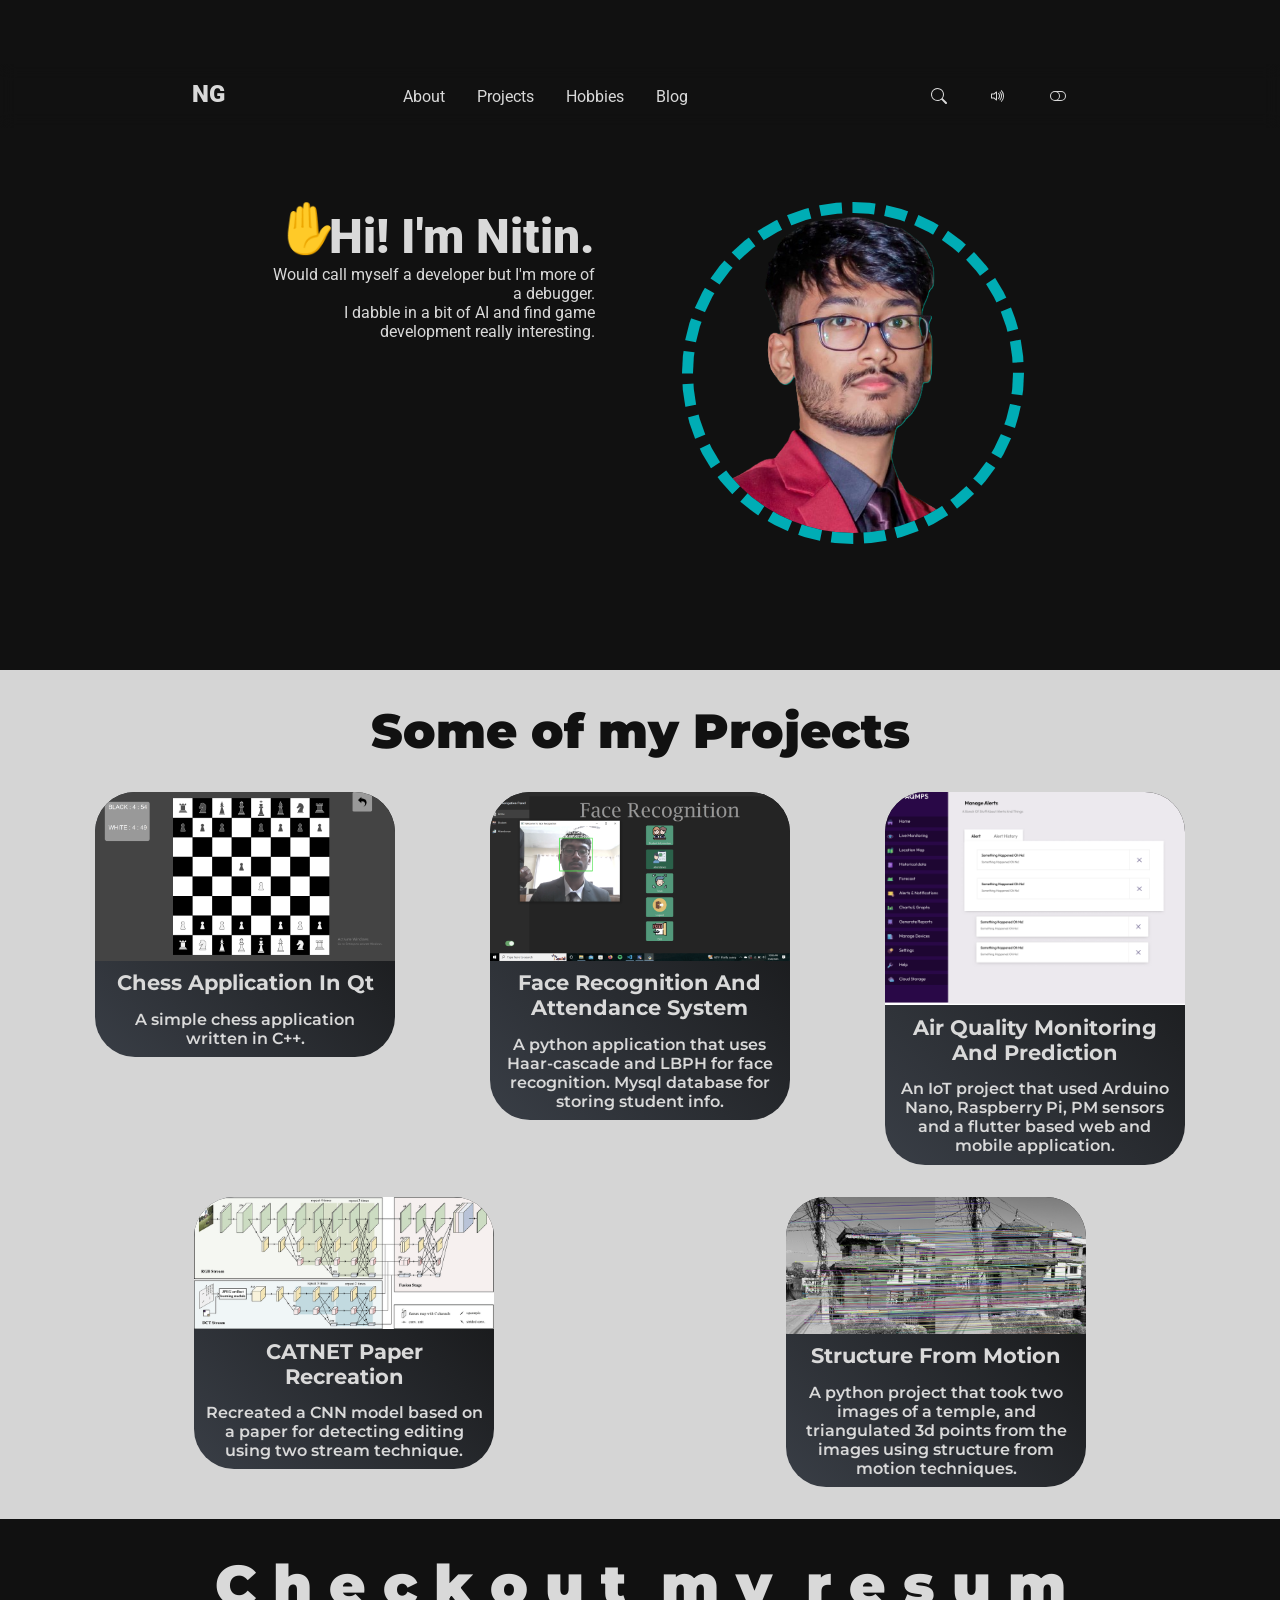
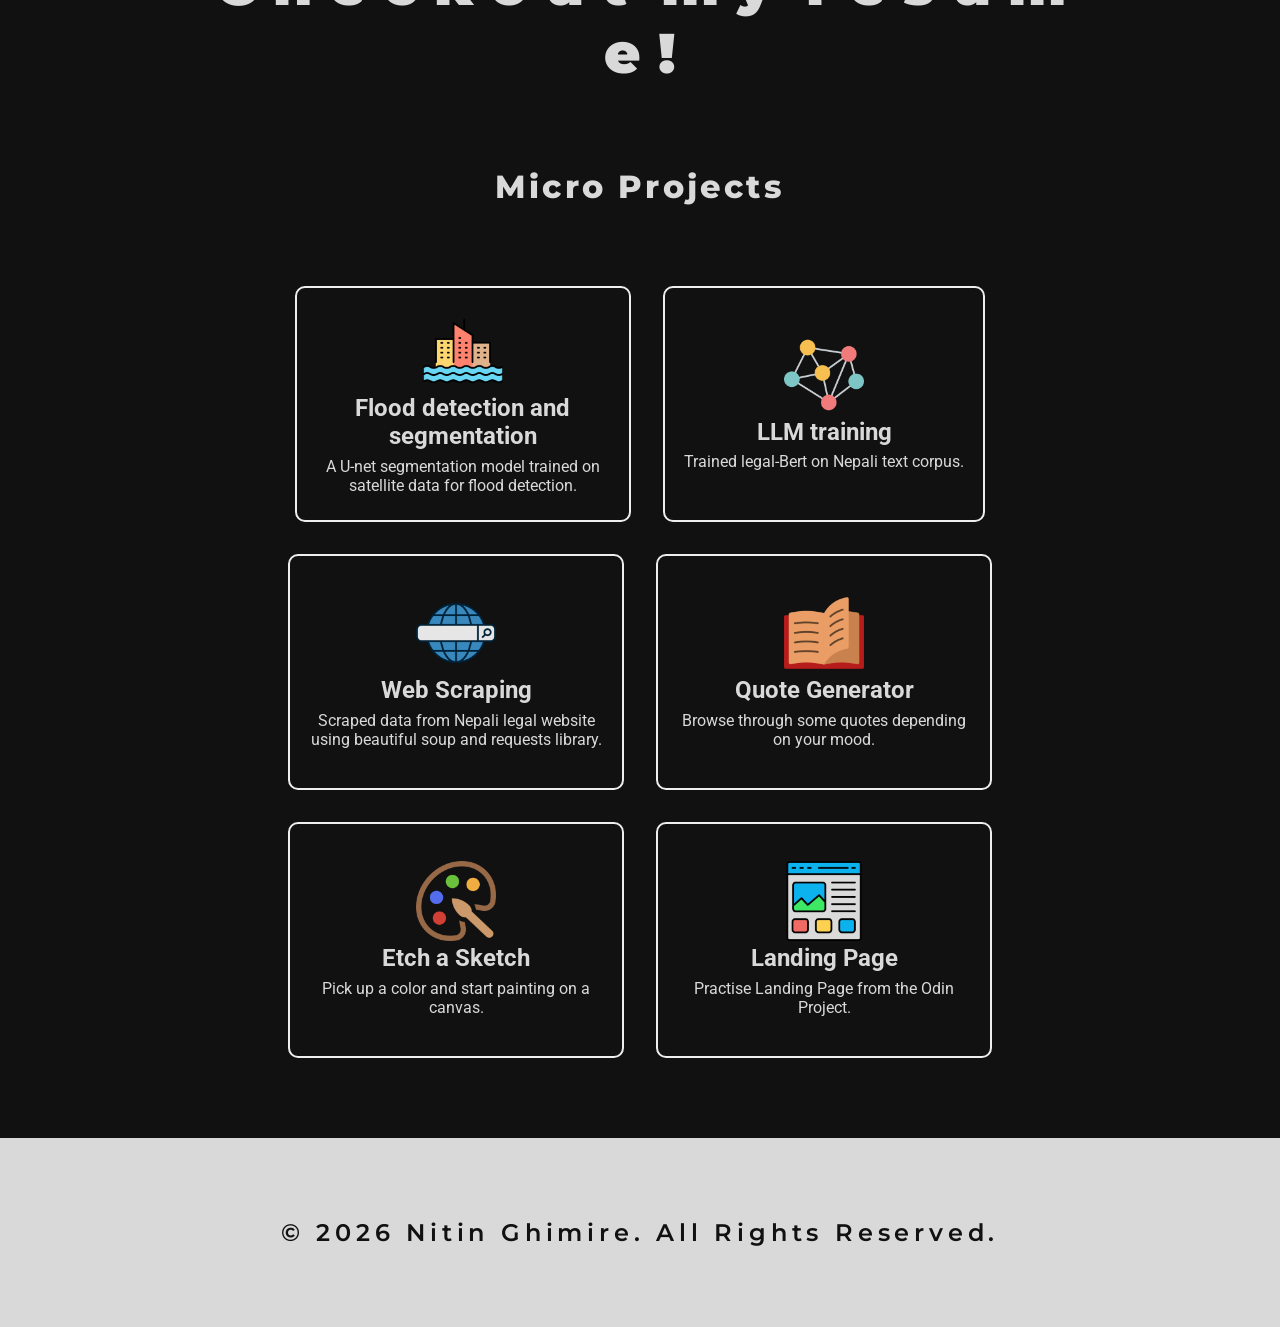
==== index.html @ a1cd7d12 "Add title to the minor project section" ====
<!doctype html>
<html lang="en">
  <head>
    <meta charset="UTF-8" />
    <meta name="viewport" content="width=device-width, initial-scale=1.0" />
    <title>Nitin Ghimire</title>
    <link rel="preconnect" href="https://fonts.googleapis.com" />
    <link rel="preconnect" href="https://fonts.gstatic.com" crossorigin />
    <link rel="preconnect" href="https://fonts.googleapis.com" />
    <link rel="preconnect" href="https://fonts.gstatic.com" crossorigin />
    <link
      href="https://fonts.googleapis.com/css2?family=Montserrat:ital,wght@0,100..900;1,100..900&family=Roboto:ital,wght@0,100..900;1,100..900&display=swap"
      rel="stylesheet"
    />
    <link rel="stylesheet" href="./index.css" />
  </head>
  <body>
    <div class="nav-container">
      <nav>
        <div class="nav-logo-container">
          <div class="nav-logo">NG</div>
        </div>
        <ul class="nav-main">
          <li><a href="">About</a></li>
          <li><a href="#projects">Projects</a></li>
          <li><a href="">Hobbies</a></li>
          <li><a href="">Blog</a></li>
        </ul>
        <ul class="nav-icons">
          <div class="icons search">
            <svg
              xmlns="http://www.w3.org/2000/svg"
              width="16"
              height="16"
              fill="currentColor"
              class="bi bi-search"
              viewBox="0 0 16 16"
            >
              <path
                d="M11.742 10.344a6.5 6.5 0 1 0-1.397 1.398h-.001q.044.06.098.115l3.85 3.85a1 1 0 0 0 1.415-1.414l-3.85-3.85a1 1 0 0 0-.115-.1zM12 6.5a5.5 5.5 0 1 1-11 0 5.5 5.5 0 0 1 11 0"
              />
            </svg>
          </div>
          <div class="icons volume">
            <svg
              xmlns="http://www.w3.org/2000/svg"
              width="16"
              height="16"
              fill="currentColor"
              class="bi bi-volume-up"
              viewBox="0 0 16 16"
            >
              <path
                d="M11.536 14.01A8.47 8.47 0 0 0 14.026 8a8.47 8.47 0 0 0-2.49-6.01l-.708.707A7.48 7.48 0 0 1 13.025 8c0 2.071-.84 3.946-2.197 5.303z"
              />
              <path
                d="M10.121 12.596A6.48 6.48 0 0 0 12.025 8a6.48 6.48 0 0 0-1.904-4.596l-.707.707A5.48 5.48 0 0 1 11.025 8a5.48 5.48 0 0 1-1.61 3.89z"
              />
              <path
                d="M10.025 8a4.5 4.5 0 0 1-1.318 3.182L8 10.475A3.5 3.5 0 0 0 9.025 8c0-.966-.392-1.841-1.025-2.475l.707-.707A4.5 4.5 0 0 1 10.025 8M7 4a.5.5 0 0 0-.812-.39L3.825 5.5H1.5A.5.5 0 0 0 1 6v4a.5.5 0 0 0 .5.5h2.325l2.363 1.89A.5.5 0 0 0 7 12zM4.312 6.39 6 5.04v5.92L4.312 9.61A.5.5 0 0 0 4 9.5H2v-3h2a.5.5 0 0 0 .312-.11"
              />
            </svg>
          </div>
          <div class="icons theme">
            <svg
              xmlns="http://www.w3.org/2000/svg"
              width="16"
              height="16"
              fill="currentColor"
              class="bi bi-toggle-off"
              viewBox="0 0 16 16"
            >
              <path
                d="M11 4a4 4 0 0 1 0 8H8a5 5 0 0 0 2-4 5 5 0 0 0-2-4zm-6 8a4 4 0 1 1 0-8 4 4 0 0 1 0 8M0 8a5 5 0 0 0 5 5h6a5 5 0 0 0 0-10H5a5 5 0 0 0-5 5"
              />
            </svg>
          </div>
        </ul>
      </nav>
    </div>
    <div id="hero" class="main-container">
      <div class="hero">
        <div class="css-image">
          <div class="border-animation"></div>
          <img src="./assets/images/pfp.png" alt="An Image of Nitin" />
        </div>
        <div class="about-me-section">
          <h2><span class="wave">✋</span>Hi! I'm Nitin.</h2>
          <p>Would call myself a developer but I'm more of a debugger.</p>
          <p>
            I dabble in a bit of AI and find game development really
            interesting.
          </p>
        </div>
      </div>
    </div>
    <section id="projects" class="project-section">
      <!-- <div class="main-container"> -->
      <div class="project-heading">Some of my Projects</div>
      <div class="card-container">
        <a class="card-link" href="./pages/projects/chess.html">
          <div class="card">
            <img
              src="./assets/images/chess.png"
              alt="image of a project"
              class="card-image"
            />
            <div class="card-text-content">
              <h3 class="card-heading">chess application in qt</h3>
              <p class="card-content">
                A simple chess application written in C++.
              </p>
            </div>
          </div></a
        >
        <a href="./pages/projects/face-recog.html" class="card-link">
          <div class="card">
            <img
              src="./assets/images/face-recog.png"
              alt="image of a project"
              class="card-image"
            />
            <div class="card-text-content">
              <h3 class="card-heading">
                face recognition and attendance system
              </h3>
              <p class="card-content">
                A python application that uses Haar-cascade and LBPH for face
                recognition. Mysql database for storing student info.
              </p>
            </div>
          </div>
        </a>

        <a href="./pages/projects/aqmps.html" class="card-link">
          <div class="card">
            <img
              src="./assets/images/AQMPS.png"
              alt="image of a project"
              class="card-image"
            />
            <div class="card-text-content">
              <h3 class="card-heading">
                Air Quality Monitoring and Prediction
              </h3>
              <p class="card-content">
                An IoT project that used Arduino Nano, Raspberry Pi, PM sensors
                and a flutter based web and mobile application.
              </p>
            </div>
          </div>
        </a>

        <a href="./pages/projects/catnet.html" class="card-link">
          <div class="card">
            <img
              src="./assets/images/catnet.png"
              alt="image of a project"
              class="card-image"
            />
            <div class="card-text-content">
              <h3 class="card-heading">CATNET paper recreation</h3>
              <p class="card-content">
                Recreated a CNN model based on a paper for detecting editing
                using two stream technique.
              </p>
            </div>
          </div>
        </a>

        <a href="./pages/projects/sfm.html" class="card-link">
          <div class="card">
            <img
              src="./assets/images/3d-recon.png"
              alt="image of a project"
              class="card-image"
            />
            <div class="card-text-content">
              <h3 class="card-heading">structure from motion</h3>
              <p class="card-content">
                A python project that took two images of a temple, and
                triangulated 3d points from the images using structure from
                motion techniques.
              </p>
            </div>
          </div>
        </a>
      </div>
      <!-- </div> -->
    </section>
    <section id="resume" class="resume">
      <div class="main-container">
        <div class="wave-text">
          <!-- Check out my resume! -->
          <div class="wave-character" style="animation-delay: 0s">C</div>
          <div class="wave-character" style="animation-delay: 100ms">h</div>
          <div class="wave-character" style="animation-delay: 200ms">e</div>
          <div class="wave-character" style="animation-delay: 300ms">c</div>
          <div class="wave-character" style="animation-delay: 400ms">k</div>
          <div class="wave-character" style="animation-delay: 500ms">o</div>
          <div class="wave-character" style="animation-delay: 600ms">u</div>
          <div class="wave-character" style="animation-delay: 700ms">t</div>
          <span></span>
          <div class="wave-character" style="animation-delay: 800ms">m</div>
          <div class="wave-character" style="animation-delay: 900ms">y</div>
          <span></span>
          <div class="wave-character" style="animation-delay: 1000ms">r</div>
          <div class="wave-character" style="animation-delay: 1100ms">e</div>
          <div class="wave-character" style="animation-delay: 1200ms">s</div>
          <div class="wave-character" style="animation-delay: 1300ms">u</div>
          <div class="wave-character" style="animation-delay: 1400ms">m</div>
          <div class="wave-character" style="animation-delay: 1500ms">e</div>
          <div class="wave-character" style="animation-delay: 1600ms">!</div>
        </div>
      </div>
    </section>
    <section id="minor-projects">
      <h2 class="minor-project-heading">Micro Projects</h2>
      <div class="minor-projects">
        <a
          href="https://github.com/nitinghimire/Disaster-Risk-Management"
          class="card-link"
        >
          <div class="outline-card">
            <img
              src="./assets/icons/flood.png"
              alt="city in flood"
              class="outline-card-image"
            />
            <h2 class="outline-card-heading">
              Flood detection and segmentation
            </h2>
            <p class="outline-card-content">
              A U-net segmentation model trained on satellite data for flood
              detection.
            </p>
          </div>
        </a>
        <a
          href="https://github.com/sunidhisharma03/Argument_Mining/tree/nitin-branch"
          class="card-link"
        >
          <div class="outline-card">
            <img
              src="./assets/icons/nn.png"
              alt="city in flood"
              class="outline-card-image"
            />
            <h2 class="outline-card-heading">LLM training</h2>
            <p class="outline-card-content">
              Trained legal-Bert on Nepali text corpus.
            </p>
          </div>
        </a>
        <a
          href="https://github.com/nitinghimire/Argument-mining-scripts"
          class="card-link"
        >
          <div class="outline-card">
            <img
              src="./assets/icons/scrap.png"
              alt="city in flood"
              class="outline-card-image"
            />
            <h2 class="outline-card-heading">Web Scraping</h2>
            <p class="outline-card-content">
              Scraped data from Nepali legal website using beautiful soup and
              requests library.
            </p>
          </div>
        </a>
        <a href="https://n-g-w.github.io/Quote-Generator/" class="card-link">
          <div class="outline-card">
            <img
              src="./assets/icons/quote.png"
              alt="city in flood"
              class="outline-card-image"
            />
            <h2 class="outline-card-heading">Quote Generator</h2>
            <p class="outline-card-content">
              Browse through some quotes depending on your mood.
            </p>
          </div>
        </a>
        <a href="https://n-g-w.github.io/etch-a-sketch/" class="card-link">
          <div class="outline-card">
            <img
              src="./assets/icons/etch.png"
              alt="city in flood"
              class="outline-card-image"
            />
            <h2 class="outline-card-heading">Etch a Sketch</h2>
            <p class="outline-card-content">
              Pick up a color and start painting on a canvas.
            </p>
          </div>
        </a>
        <a href="https://n-g-w.github.io/Landing-Page/" class="card-link">
          <div class="outline-card">
            <img
              src="./assets/icons/landing-page.png"
              alt="city in flood"
              class="outline-card-image"
            />
            <h2 class="outline-card-heading">Landing Page</h2>
            <p class="outline-card-content">
              Practise Landing Page from the Odin Project.
            </p>
          </div>
        </a>
      </div>
    </section>
    <section id="footer" class="about-me-section"></section>
    <footer>&copy; 2026 Nitin Ghimire. All Rights Reserved.</footer>
  </body>
</html>
---- index.css ----
/* Reset */
*{
    margin: 0px;
    padding: 0px;
    scrollbar-width: none;
    /* overflow: hidden; */
}
/* css variables */
:root{
    /* color */
    --background-color: rgb(17, 17, 17);
    --midground-color: #393E46;
    --lighter-midground-color: #d5d5d5;
    --foreground-color: #00ADB5 ;
    --highlight-color: #EEEEEE;
    --text-color: #d9d9d9;

    /* the blog/project pages section */
    /* THE FIRE PALETTE  */
    --foreground-red:#F63049;
    --midground-red:#D02752;
    --background--red:#8A244B;
    --midnight-red:#111F35;

    /* Typography*/
    --roboto: "Roboto",sans-serif;
    --montserrat: "Montserrat",sans-serif;

}
 
 /* 
:first-child
:last-child
:empty

::marker
::first-letter
::first-line
::selection */

/* Body bgcolor and font */
body{
    background-color: var(--background-color);
    color: var(--text-color);
    font-family: var(--roboto);
}

/* Nav container to push everything in the middle */
.nav-container{
    display: flex;
    justify-content: space-around;
    margin-top: 4rem;
    position: sticky;
    top: 0px;
    backdrop-filter: blur(0.5rem);
    z-index: 5;
}
/* The nav section starts here*/
nav{
    max-width: 70%;
    display: flex;
    position: sticky;
    flex: 1;
    margin: 1rem;
    justify-content: space-around;
    align-items: center;
}

ul{
    display: flex;
}

li{
    list-style-type: none;
    padding-left: 2rem;
}

.nav-logo{
    height: 2rem;
    width: 2rem;
    font-weight: 900;
    font-size: 1.5rem;
}

.nav-icons {
    flex: 1;
    justify-content: space-around;
}
.nav-icons>.icons{
    display: flex;
    justify-content: center;
    align-items: center;
    height: 2rem;
    width: 2rem;
    /* background-color: grey;
    border-radius: 0.2rem; */
}

.nav-logo-container{
    flex: 1;
    justify-content:center;
    align-items: center;
} 


.nav-main{
    display: flex;
    justify-content: flex-start;
    flex:3;
}
/* Navigation sections ends here */

/* Main container to push content inside the main section */

.main-container {
    max-width: 70%;
    margin: auto;
}

/* hero section starts here*/
.hero{
    margin-top: 3rem;
    margin-bottom: 6rem;
    padding: 2rem;
    display: flex;
    flex-direction: row-reverse;
    justify-content: space-around;
    align-items: start;
    gap: 1rem;
    /* background-color: lightgrey; */
}
.hero> .css-image {
    position: relative;
}

/* hero section rotating border */
.border-animation {
    position: absolute;
    top: -0.35rem;
    left: -0.35rem;
    width: 20rem;
    height: 20rem;
    border-radius: 50%;
    border-color: var(--foreground-color);
    border-width: 0.7rem;
    border-style:dashed;
    animation-duration: 3s;
    animation-timing-function:cubic-bezier(0.075, 0.82, 0.165, 1);
    animation-name: rotating-border;
    animation-delay: 0ms;
    animation-iteration-count: infinite;
    animation-direction: alternate;
}

@keyframes rotating-border{
    from{
        transform-origin: center;
        transform: rotate(0deg);
        border-color: var(--midground-color);
        border-style: dashed;
        /* border-width: 0.5rem; */
        }
    50% {
        transform-origin: center;
            transform: rotate(180deg);
            border-color: var(--foreground-color);
            border-style: solid;
            /* border-width: 0.8rem;    */
         }
    to{
        transform-origin: center;
        transform: rotate(360deg);
        border-color: var(--midground-color);
        border-style: dashed;
        /* border-width: 0.5rem;    */
     }
}

.hero > .css-image > img{
    height: 20rem;
    width: 20rem;
    padding: 5px;
    border-radius: 50%;
}

.hero>.about-me-section{
    text-align: right;
    max-width: 40%;
}

.about-me-section>h2{
    position: relative;
    font-size: 3rem;
    font-weight: 900;
}

/* "smile and wave boys" - skipper */
.about-me-section>h2>span.wave{
    position: absolute;
    top: -0.5rem;
    left: 1rem;
    animation-duration: 400ms, 10000000ms;
    animation-name: hand-wave, remove-hand;
    animation-iteration-count: 3, infinite;
    animation-direction: reverse;
    animation-timing-function:linear;
    animation-delay: 0.5s, 3s;
}

@keyframes hand-wave {
    from {
        transform-origin: bottom center;
        transform:   rotate(0deg) scale(1);
    }

    25%{
        transform-origin: bottom center;
        transform:  rotate(30deg) scale(1.05);
    }

    50%{
        transform-origin: bottom center;
        transform:  rotate(0deg) scale(1);
    }

    75%{
        transform-origin: bottom center;
        transform: rotate(-30deg) scale(1.05);
    }
    to {
        transform-origin: bottom center;
        transform:  rotate(0deg) scale(1);
    }
}

@keyframes remove-hand{
    from{
        display: none;
    }

    to{
display: none;
    }
}

/* hero section ends here*/

/* project section starts here */
.project-heading{
    color: var(--background-color);
    text-align: center;
    padding: 2rem;
    font-family: var(--montserrat);
    font-size: 3rem;
    font-weight: 900;
}
section.project-section{
    /* background: linear-gradient(var(--background-color) 0%,var(--midground-color) 40%,var(--midground-color) 60%,var(--background-color) 100%); */
    /* background: linear-gradient(180deg in oklab, var(--background-color), var(--midground-color),var(--background-color)); */
    background-color: var(--lighter-midground-color);
    padding-bottom: 2rem;
    font-family: var(--montserrat);
    color: var(--text-color);
}

a,a.card-link:link, a.card-link:hover, a.card-link:visited{
    text-decoration: none;
    color: var(--text-color);
}

section.project-section .card{
    animation-name: fade-in-animation;
    animation-timing-function: ease-in;
    animation-delay: 0ms;
    animation-timeline: view(block 100px 0%);
}

@keyframes fade-in-animation{
    from{
        transform: translateY(150px);
        opacity: 10%;
    }
    
    50%{
    transform: translateY(0px);
        opacity: 100%;
    }

    to{
        transform: translateY(0px);
    }
}

div.card-container{
    margin-top: 2rem;
    margin-bottom: 5rem;
    max-width: 90%;
    margin: auto;
    display: flex;
    justify-content: space-around;
    flex-wrap: wrap;
    gap: 2rem;
}
div.card{
    display: flex;
    background:linear-gradient(45deg,var(--midground-color),var(--background-color));
    flex-direction: column;
    border-radius: 40px;
    max-width: 300px;
    justify-content: flex-start;
    align-items: center;
}

div.card:hover{
    animation-timing-function: ease-in;
    animation-duration: 500ms;
    animation-name: levitate;
    animation-iteration-count: 1;
    animation-delay: 0ms;
    cursor:pointer;
    transform: translateY(-10px);
}

div.card:active, div.outline-card:active{
    opacity: 70%;
}

@keyframes levitate{
    from{
        transform: translateY(0px);
    }
    50%{
        transform: translateY(-10px);
    }
    /* to{
        transform: translateY(0px);
    } */
}

.card> img.card-image{
    width: 100%;
    max-height: max(150px, 50%);
    object-fit: cover;
    border-top-left-radius: inherit;
    border-top-right-radius: inherit;
    filter: grayscale(40%);
    /* background-blend-mode: multiply; */
    /* mix-blend-mode: hard-light; */
    /* background-color: black; */
}

.card>.card-text-content{
    max-height: max(100px,50%);
    text-align: center;
}
.card>.card-text-content>*{
    padding: 0.3rem;
    margin: 0.3rem;
}

.card-text-content>.card-heading{
    text-transform: capitalize;
    font-size: 1.3rem;
}

.card-text-content> .card-content{
    font-size: 1rem;
    font-weight: 600;
}
/* Project Section ends here */

/* Resume section */
section.resume{
    text-align: center;
    padding: 2rem;
    font-size: 3.5rem;
    font-family: var(--montserrat);
    font-weight: 900;
    /* height: 500px; */
}

 div.wave-text > *{
    display: inline-flex;
    max-width: inherit;
    animation-duration: 500ms;
    animation-name: text-wave;
    animation-timing-function: linear;
    animation-iteration-count: infinite;
    animation-direction: alternate;
    animation-delay: 0ms;
}

@keyframes text-wave{
    from{
        color: #00ADB5;
        transform: translateY(0px);
    }

    to{
        color: #393E46;
        transform: translateY(20px);
    }
}
/* Resume section enmds here */

/* minor project sections starts here */
.minor-projects{
    max-width: 75%;
    margin: auto;
    padding: 4rem;
    display: flex;
    flex-wrap: wrap;
    justify-content: center;
}
.minor-project-heading{
    text-align: center;
    margin-top: 3rem;
    font-family: var(--montserrat);
    font-size: 2rem;
    font-weight: 800;
    letter-spacing: 0.2rem;
}
div.outline-card{
    border: 2px solid var(--highlight-color);
    border-radius: 10px;
    display: flex;
    flex-direction: column;
    justify-content: center;
    align-items: center;
    max-width: 300px;
    min-width: 250px;
    min-height: 200px;
    padding: 1rem;
    margin: 1rem;
    text-align: center;
}

.outline-card:hover{
    /* box-shadow: 0px 10px var(--highlight-color); */
    animation-timing-function:ease-in;
    animation-duration: 400ms;
    animation-name: slow-box-shadow, levitate;
    animation-iteration-count: 1;
    animation-delay: 0ms;
    transform: translateY(-10px);
    cursor: pointer;
}

@keyframes slow-box-shadow{
    from{
        box-shadow: 0px 0px var(--highlight-color);
    }
    25%{
        box-shadow: 0px 5px var(--highlight-color);
    }
    50% {
        box-shadow: 0px 10px var(--highlight-color);
    }
    75% {
        box-shadow: 0px 5px var(--highlight-color);
    }
    to{
        box-shadow: 0px 0px var(--highlight-color);
    }
}

div.outline-card>img.outline-card-image{
    height: 5rem;
    width: 5rem;
}

.outline-card-heading, .outline-card-content{
    padding: 0.2rem;
}
/* minor project section ends here */

/* Fpooter starts here*/
footer{
    text-align: center;
    padding: 5rem;
    background-color: #d9d9d9;
    color: var(--background-color);
    font-family: var(--montserrat);
    font-size: 1.5rem;
    font-weight: 600;
    letter-spacing: 0.3rem;
}
/* footer ends ehre */

/* Media Query */
@media (width<=1000px){
    
        .main-container,nav {
            flex: 1;
            max-width: 80%;
        }

}

@media (width<= 750px){
    .main-container, nav {
            flex: 1;
            max-width: 85%;
        }
    .nav-main{
            display: none;
        }

    .hero{
        flex-direction: column;
        align-items: center;
        gap: 2rem;
    }

    .hero>.css-image>img {
        height: 15rem;
        width: 15rem;
    }

    .hero>.about-me-section {
        text-align: center;
        max-width: 60%;
    }

    .about-me-section>h2 {
        font-size: 2rem;
        font-weight: 900;
    }

    .border-animation {
        width: 15rem;
        height: 15rem;
    border-width: 0.5rem;
    top: -0.25rem;
    left: -0.25rem;
}
}

@media (width<= 500px){
    .main-container,nav {
            flex: 1;
            max-width: 100%;
        }

    .hero>.css-image>img {
        height: 10rem;
        width: 10rem;
    }

    .hero>.about-me-section {
        text-align: center;
        max-width: 80%;
    }

    .about-me-section>h2 {
        font-size: 1.5rem;
        font-weight: 800;
    }

    .border-animation {
        width: 10rem;
        height: 10rem;
        border-width: 0.3rem;
        top: -0.15rem;
        left: -0.15rem;
    }

}


/* Other pages sections start from here*/

/* This is the blog section */

/* Containers and layout css */
.blog-title{
    max-width: 50%;
    margin-top: 5rem;
    font-family: var(--roboto);
    font-weight: 600;
    font-size: 2rem;
}

.blog-subtitle{
    margin-top: 2rem;
    font-family: var(--roboto);
    font-weight: 300;
    opacity: 70%;
    font-style: italic;
}
.sidebar-divide-container{
    display: flex;
    margin-top: 10rem;
    gap: 3rem;
}

.blog-content-container{
    flex: 2;
}

.sidebar-container{
    flex: 1;
}

/* individual content piece style */

.blog-subheading{
    margin-top: 1rem;
    text-transform: uppercase;
    margin-bottom: 1rem;
    font-family: var(--montserrat);
    font-size: 1rem;
    letter-spacing: 0.2rem;
    font-weight: 500;
    color: var(--foreground-red);
}

.blog-subsubheading{
    padding-top: 1rem ;
    padding-bottom: 2rem;
    font-size: 1.5rem;
    font-weight: 800;
}

.blog-paragraph{
    font-size: large;
    color: var(--lighter-midground-color);
        padding-bottom: 2rem;
}

.blog-image-container{
    display: flex;
    justify-content: center;
}

.blog-image-small{
    width: 50%;
    height: auto;
    border-radius: 1rem;
    margin: 1rem;
}

.blog-image-medium{
    width: 70%;
    height: auto;
    border-radius: 0.6rem;
    margin: 2rem;
}

.blog-image-large {
    width: 90%;
    height: auto;
    border-radius: 0.3rem;
    margin: 3rem;
}

.table-of-contents{
    padding-left: 2rem;
    display: flex;
    flex-direction: column;
    align-items: start;
    position: sticky;
    top: 100px;

}

.toc-heading{
    font-size: 0.9rem;
    padding: 1rem;
    color: grey;
    letter-spacing: 0.2rem;
    text-transform: uppercase;
}

.toc-list{
    display: flex;
    flex-direction: column;
    align-items: start;
}

.toc-items{
    padding: 0.4rem 1rem;
    color: grey;
    font-weight: 500;
    font-size: 0.9rem;
}

/* blog page style ends */
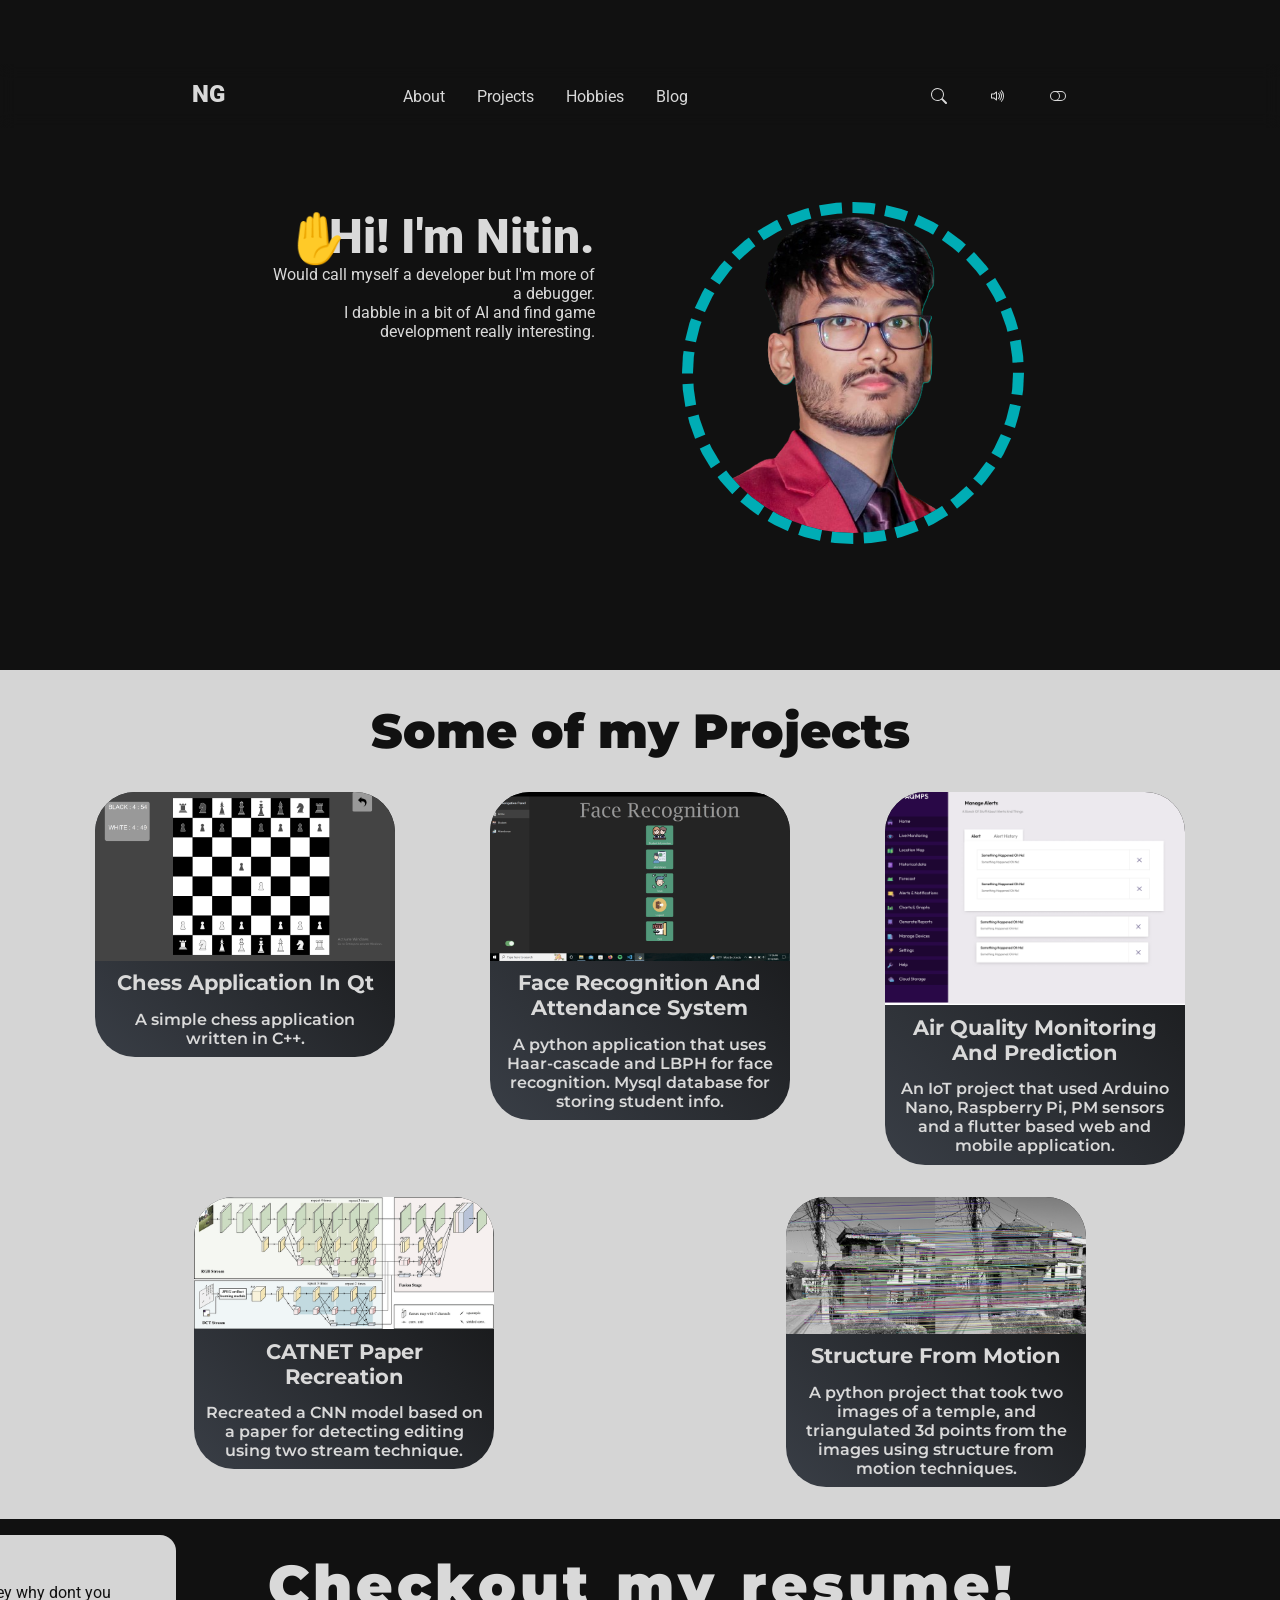
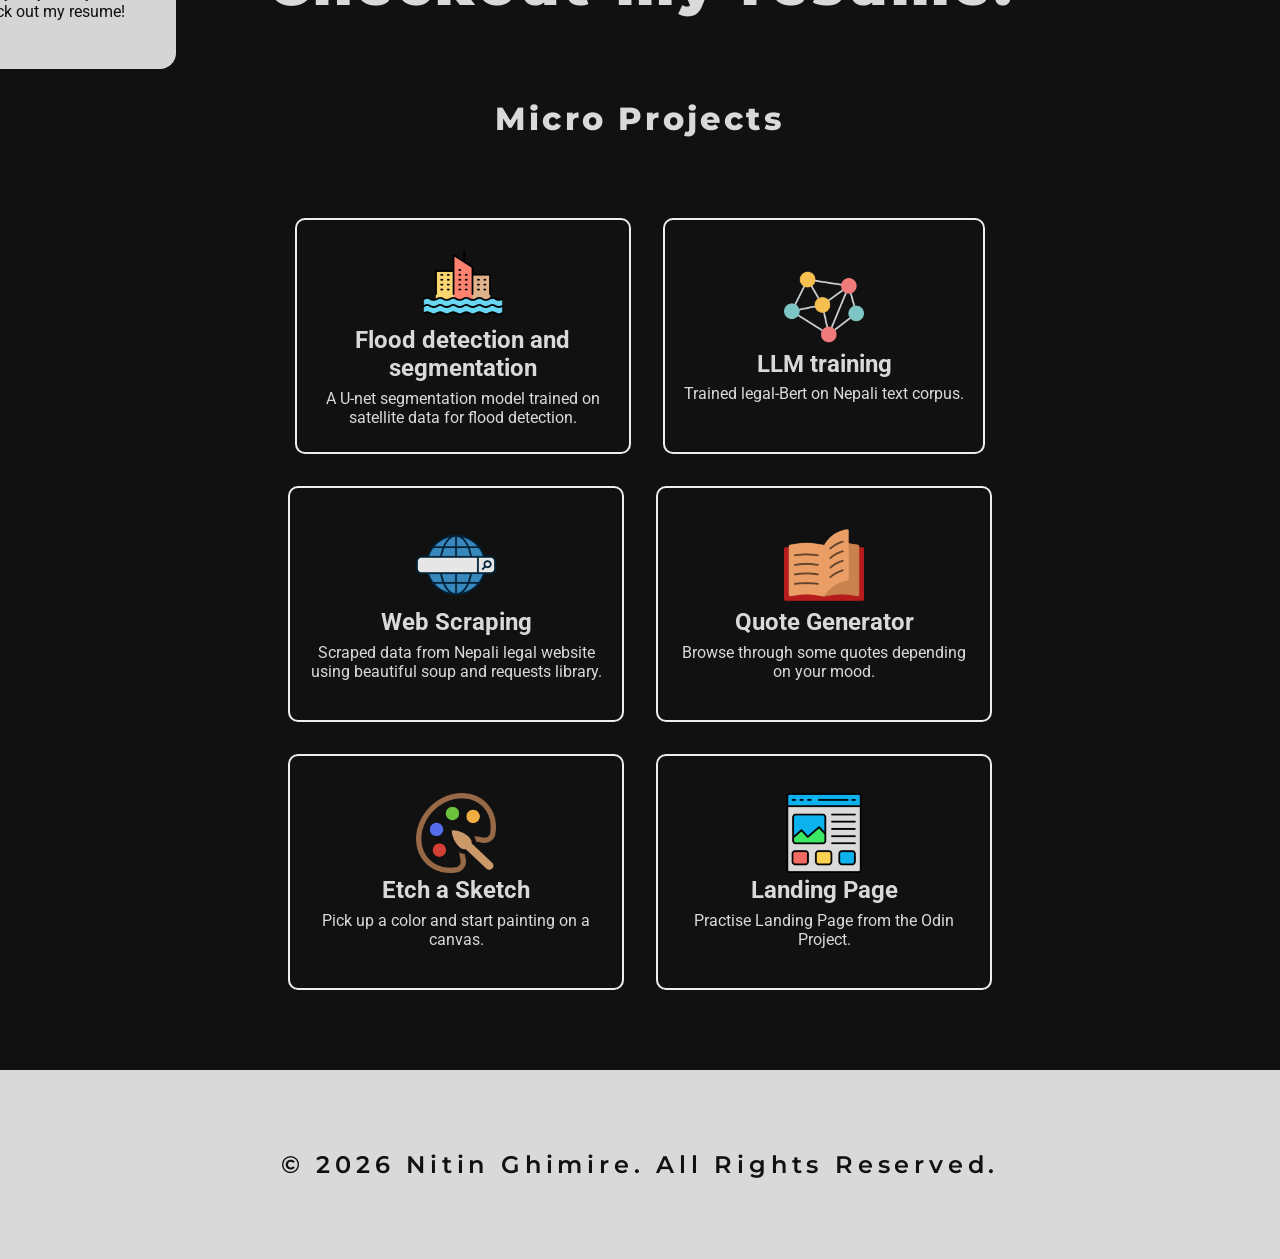
==== commit 983b22e4: "Add check out resume animatino" ====
--- a/index.html
+++ b/index.html
@@ -189,6 +189,7 @@
       <!-- </div> -->
     </section>
     <section id="resume" class="resume">
+      <div class="resume-ad">Hey why dont you check out my resume!</div>
       <div class="main-container">
         <div class="wave-text">
           <!-- Check out my resume! -->
--- a/index.css
+++ b/index.css
@@ -371,15 +371,55 @@
 
 /* Resume section */
 section.resume{
+    position: relative;
+    display: flex;
     text-align: center;
+    justify-content: space-between;
     padding: 2rem;
+    
+}
+
+.resume-ad{
+    position: absolute;
+    left: -5rem;
+    top: 1rem;
+    background-color: var(--lighter-midground-color);
+    color: var(--background-color);
+    padding: 3rem;
+    max-width: 10rem;
+    border-radius: 1rem 1rem 1rem 0rem;
+    animation-name: inner-circle;
+    animation-timeline: view(block auto auto);
+}
+
+@keyframes inner-circle{
+    from{
+        transform-origin: bottom left;
+        transform: rotate(-30deg) translate(-5rem,0rem);
+    }
+
+    25%{
+        transform-origin: bottom left;
+        transform: rotate(-15deg) translate(3rem, 0rem);
+    }
+    50% {
+        transform-origin: bottom left;
+        transform: rotate(0deg) translate(6rem, 0rem);
+    }
+    to{
+        transform-origin: bottom left;
+            transform: rotate(0deg) translate(6rem, 0rem);
+    }
+}
+
+span{
+    padding: 0.6rem;
+}
+ div.wave-text > *{
     font-size: 3.5rem;
     font-family: var(--montserrat);
     font-weight: 900;
     /* height: 500px; */
-}
-
- div.wave-text > *{
     display: inline-flex;
     max-width: inherit;
     animation-duration: 500ms;
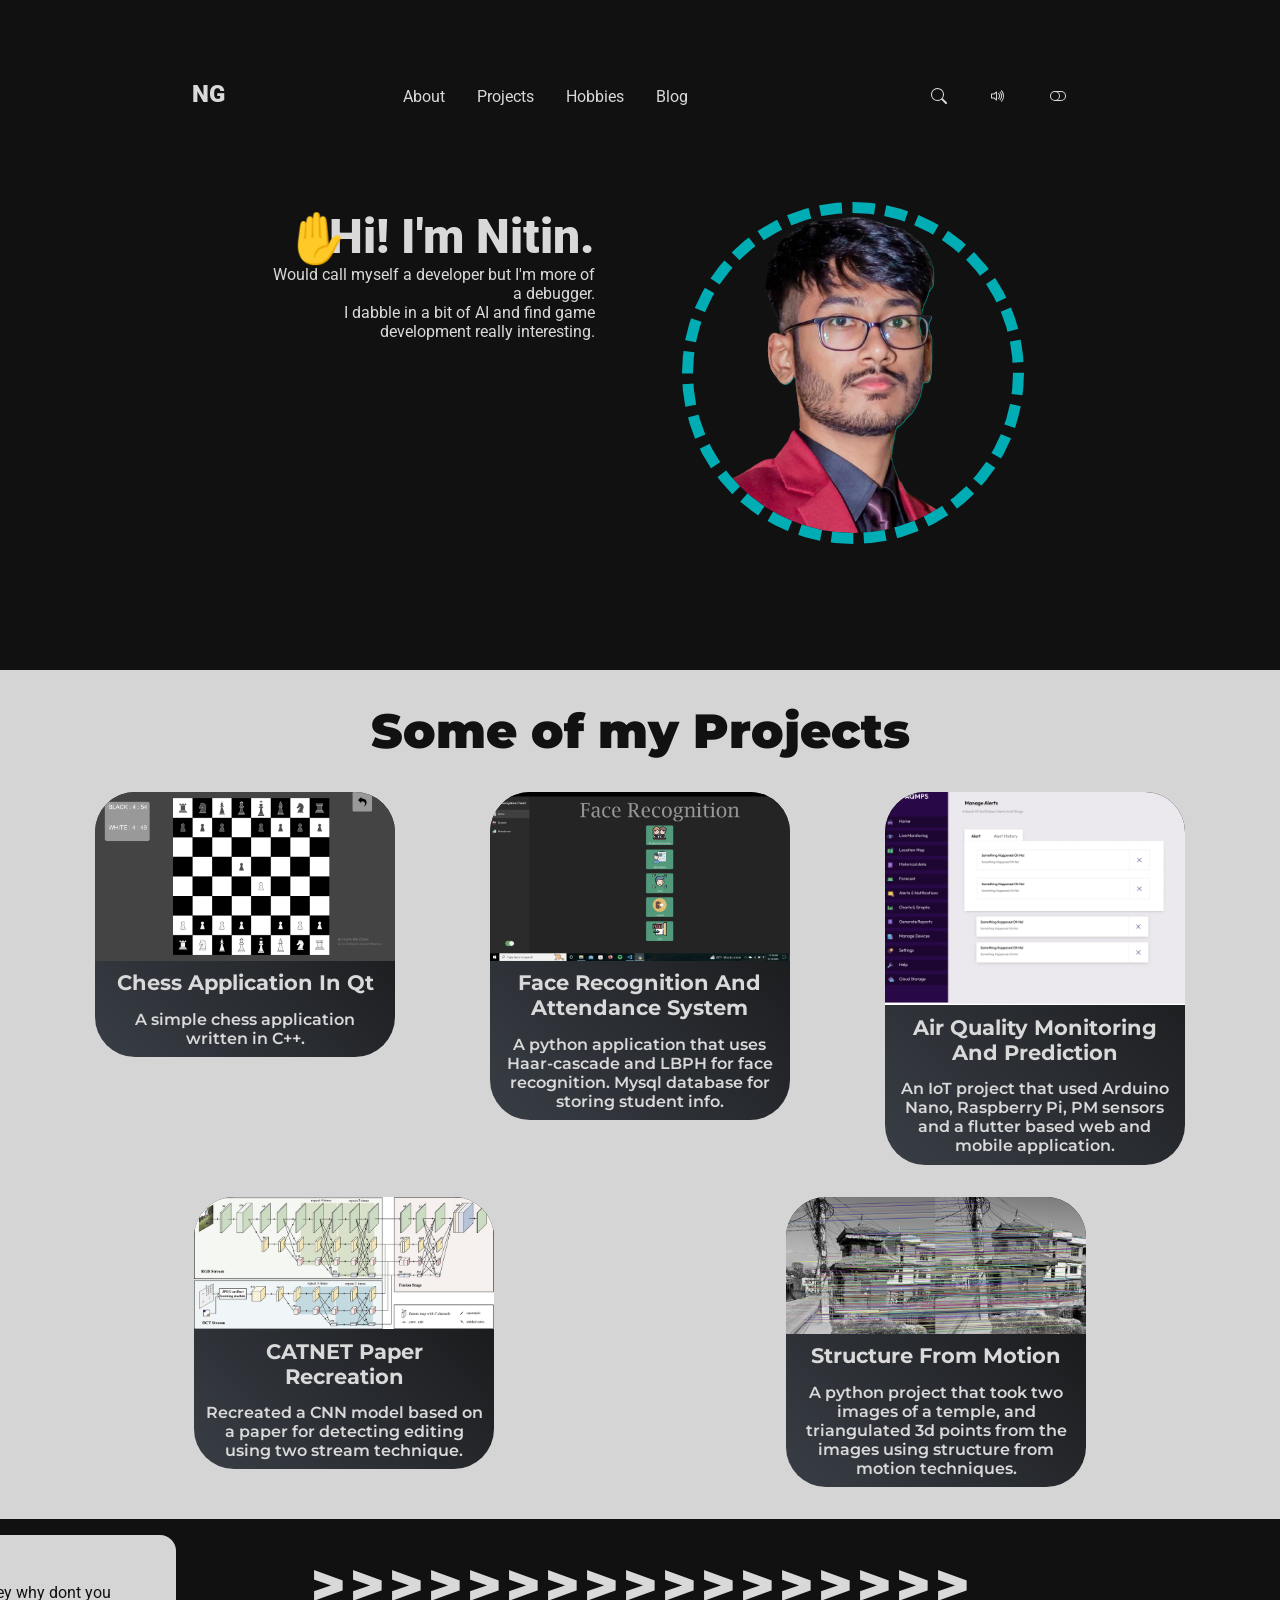
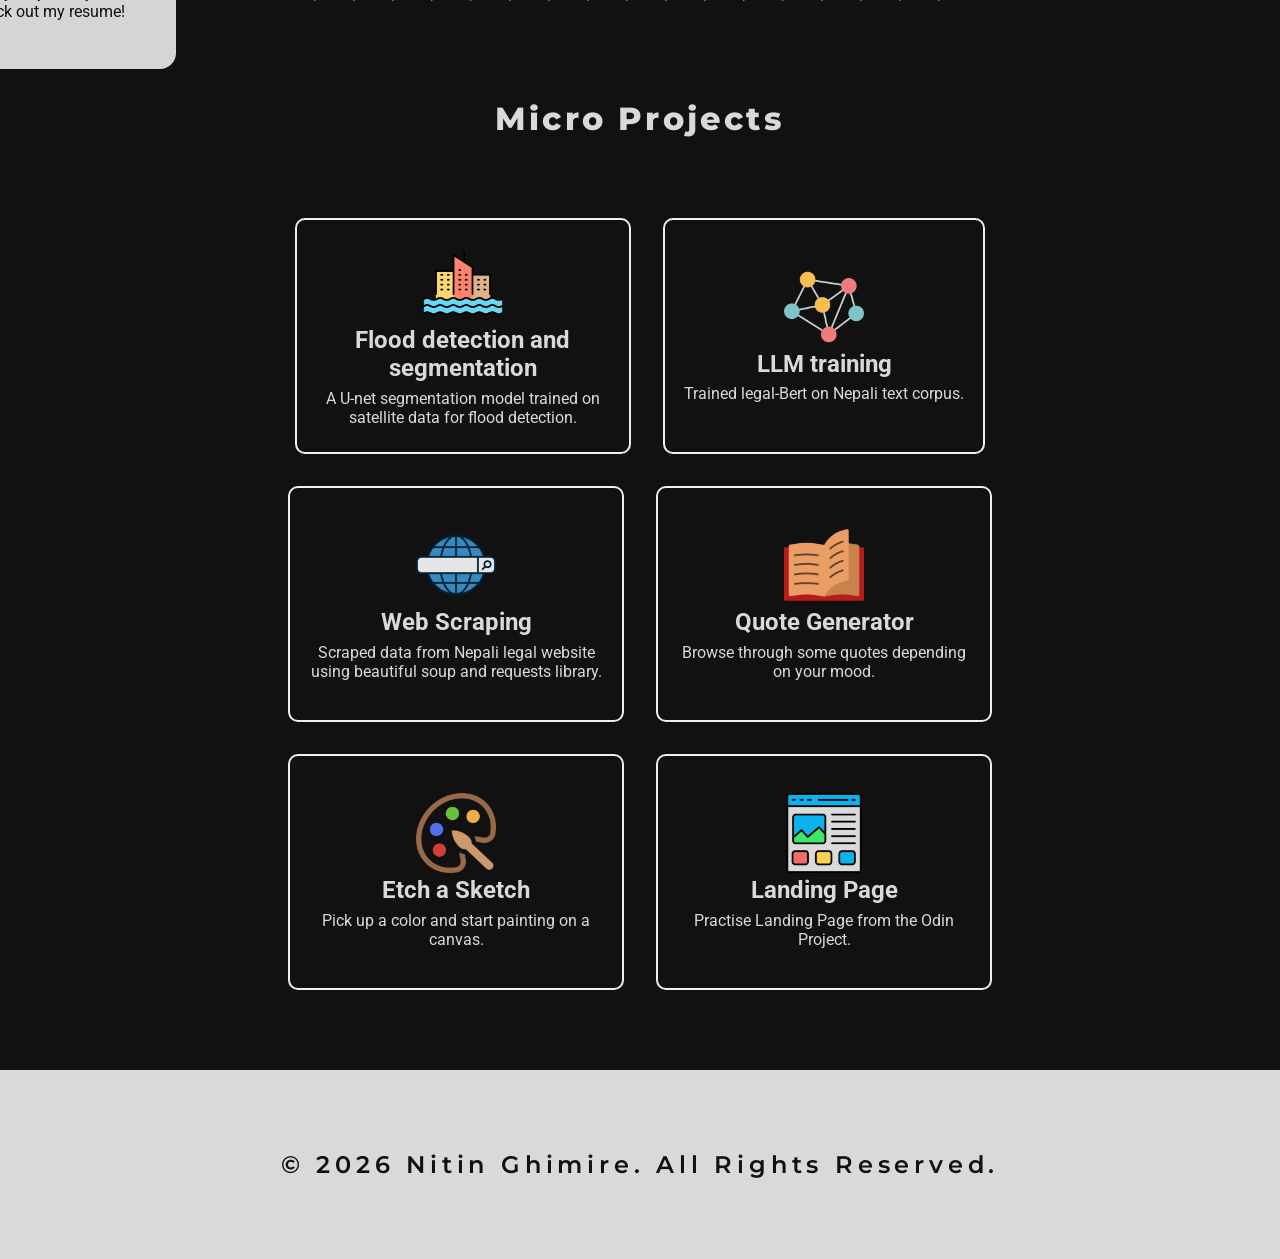
==== commit 0b719a1e: "Change the animation of the checkout resume section" ====
--- a/index.html
+++ b/index.html
@@ -193,7 +193,7 @@
       <div class="main-container">
         <div class="wave-text">
           <!-- Check out my resume! -->
-          <div class="wave-character" style="animation-delay: 0s">C</div>
+          <!-- <div class="wave-character" style="animation-delay: 0s">C</div>
           <div class="wave-character" style="animation-delay: 100ms">h</div>
           <div class="wave-character" style="animation-delay: 200ms">e</div>
           <div class="wave-character" style="animation-delay: 300ms">c</div>
@@ -212,6 +212,24 @@
           <div class="wave-character" style="animation-delay: 1400ms">m</div>
           <div class="wave-character" style="animation-delay: 1500ms">e</div>
           <div class="wave-character" style="animation-delay: 1600ms">!</div>
+        </div> -->
+          <div class="wave-character" style="animation-delay: 0s">></div>
+          <div class="wave-character" style="animation-delay: 100ms">></div>
+          <div class="wave-character" style="animation-delay: 200ms">></div>
+          <div class="wave-character" style="animation-delay: 300ms">></div>
+          <div class="wave-character" style="animation-delay: 400ms">></div>
+          <div class="wave-character" style="animation-delay: 500ms">></div>
+          <div class="wave-character" style="animation-delay: 600ms">></div>
+          <div class="wave-character" style="animation-delay: 700ms">></div>
+          <div class="wave-character" style="animation-delay: 800ms">></div>
+          <div class="wave-character" style="animation-delay: 900ms">></div>
+          <div class="wave-character" style="animation-delay: 1000ms">></div>
+          <div class="wave-character" style="animation-delay: 1100ms">></div>
+          <div class="wave-character" style="animation-delay: 1200ms">></div>
+          <div class="wave-character" style="animation-delay: 1300ms">></div>
+          <div class="wave-character" style="animation-delay: 1400ms">></div>
+          <div class="wave-character" style="animation-delay: 1500ms">></div>
+          <div class="wave-character" style="animation-delay: 1600ms">></div>
         </div>
       </div>
     </section>
--- a/index.css
+++ b/index.css
@@ -380,6 +380,7 @@
 }
 
 .resume-ad{
+    z-index: 1;
     position: absolute;
     left: -5rem;
     top: 1rem;
@@ -389,6 +390,7 @@
     max-width: 10rem;
     border-radius: 1rem 1rem 1rem 0rem;
     animation-name: inner-circle;
+    animation-timing-function: ease-in;
     animation-timeline: view(block auto auto);
 }
 
@@ -402,6 +404,10 @@
         transform-origin: bottom left;
         transform: rotate(-15deg) translate(3rem, 0rem);
     }
+    45% {
+        transform-origin: bottom left;
+        transform: rotate(1deg) translate(6rem, 0rem);
+    }
     50% {
         transform-origin: bottom left;
         transform: rotate(0deg) translate(6rem, 0rem);
@@ -415,11 +421,10 @@
 span{
     padding: 0.6rem;
 }
- div.wave-text > *{
+ /* div.wave-text > *{
     font-size: 3.5rem;
     font-family: var(--montserrat);
     font-weight: 900;
-    /* height: 500px; */
     display: inline-flex;
     max-width: inherit;
     animation-duration: 500ms;
@@ -439,6 +444,37 @@
     to{
         color: #393E46;
         transform: translateY(20px);
+    }
+} */
+
+div.wave-text>* {
+    font-size: 3.5rem;
+    font-family: var(--montserrat);
+    font-weight: 900;
+    display: inline-flex;
+    max-width: inherit;
+    animation-duration: 500ms;
+    animation-name: text-wave;
+    animation-timing-function: linear;
+    animation-iteration-count: infinite;
+    animation-direction: alternate;
+    animation-delay: 0ms;
+}
+
+@keyframes text-wave {
+    from {
+        color: var(--midnight-red);
+    }
+    33%{
+        color: var(--background--red) ;
+    }
+
+    66%{
+        color: var(--midground-red);
+    }
+
+    to {
+        color: var(--foreground-red);
     }
 }
 /* Resume section enmds here */
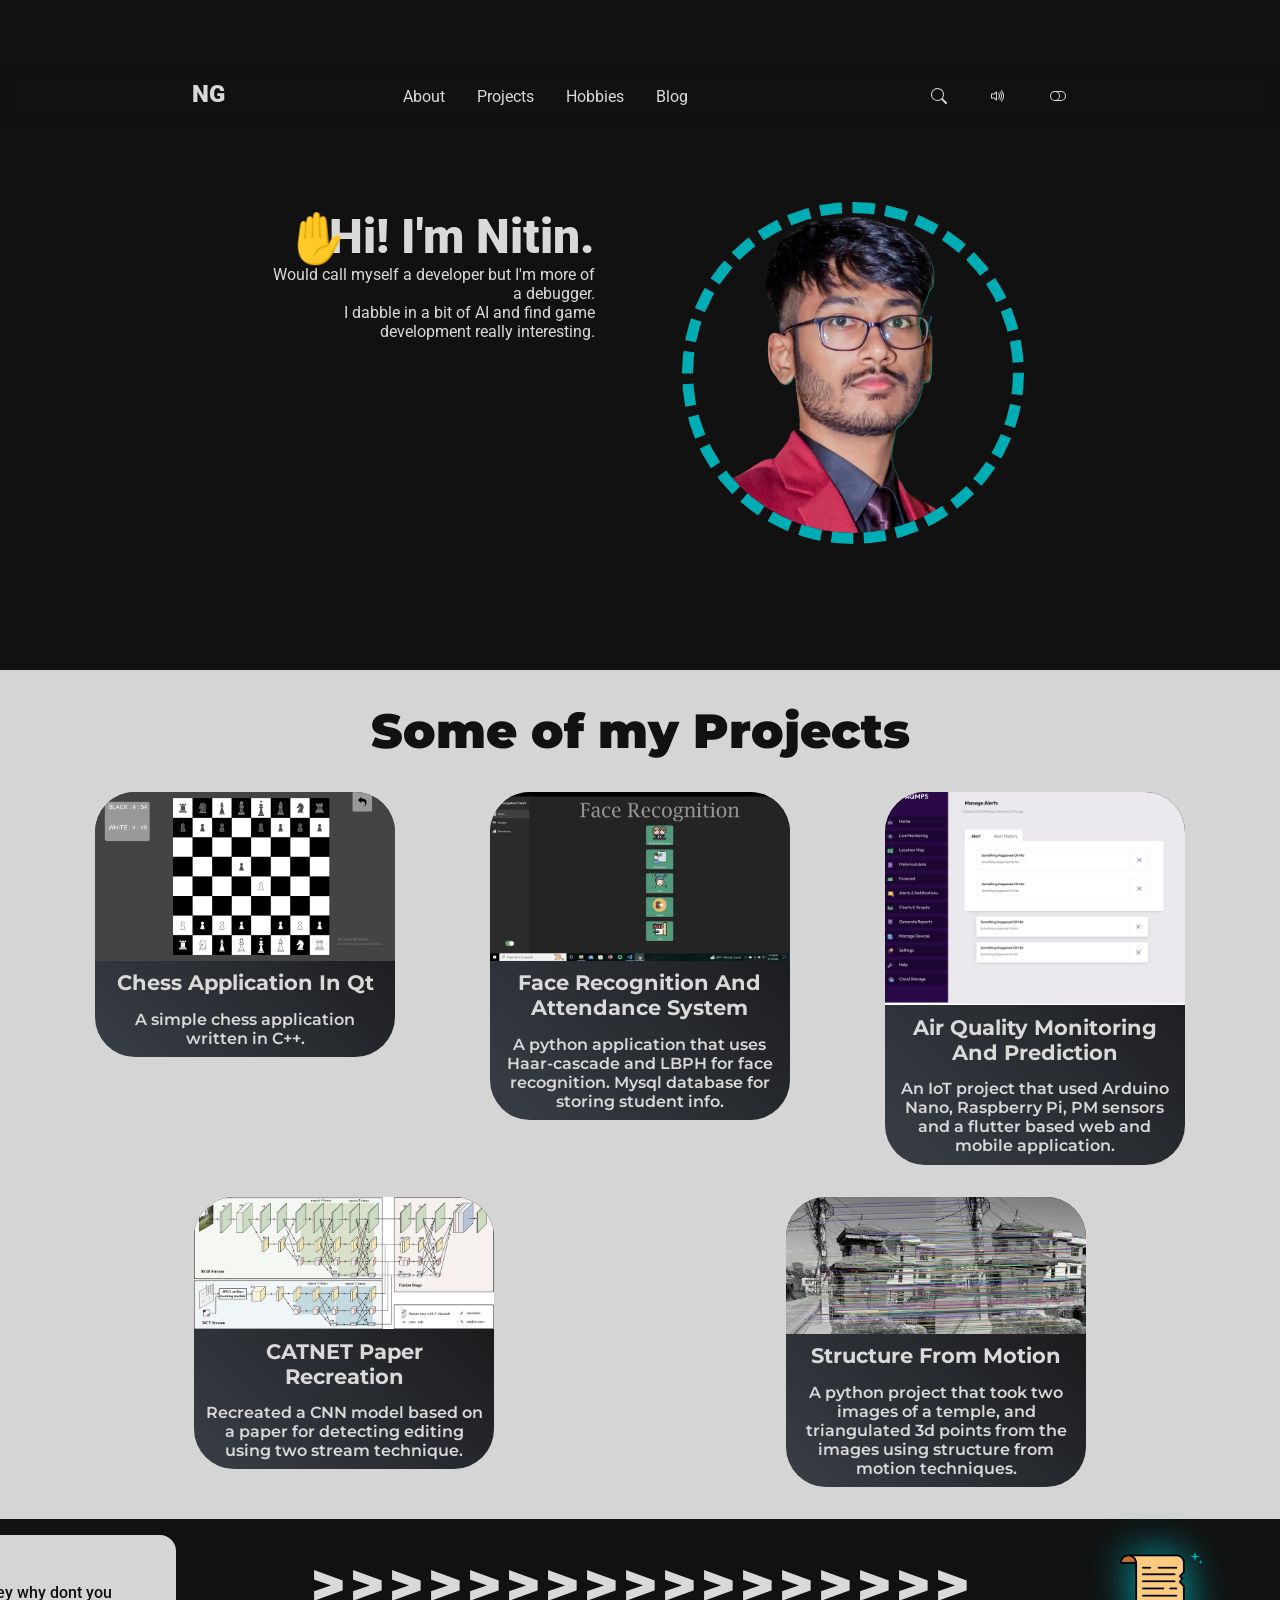
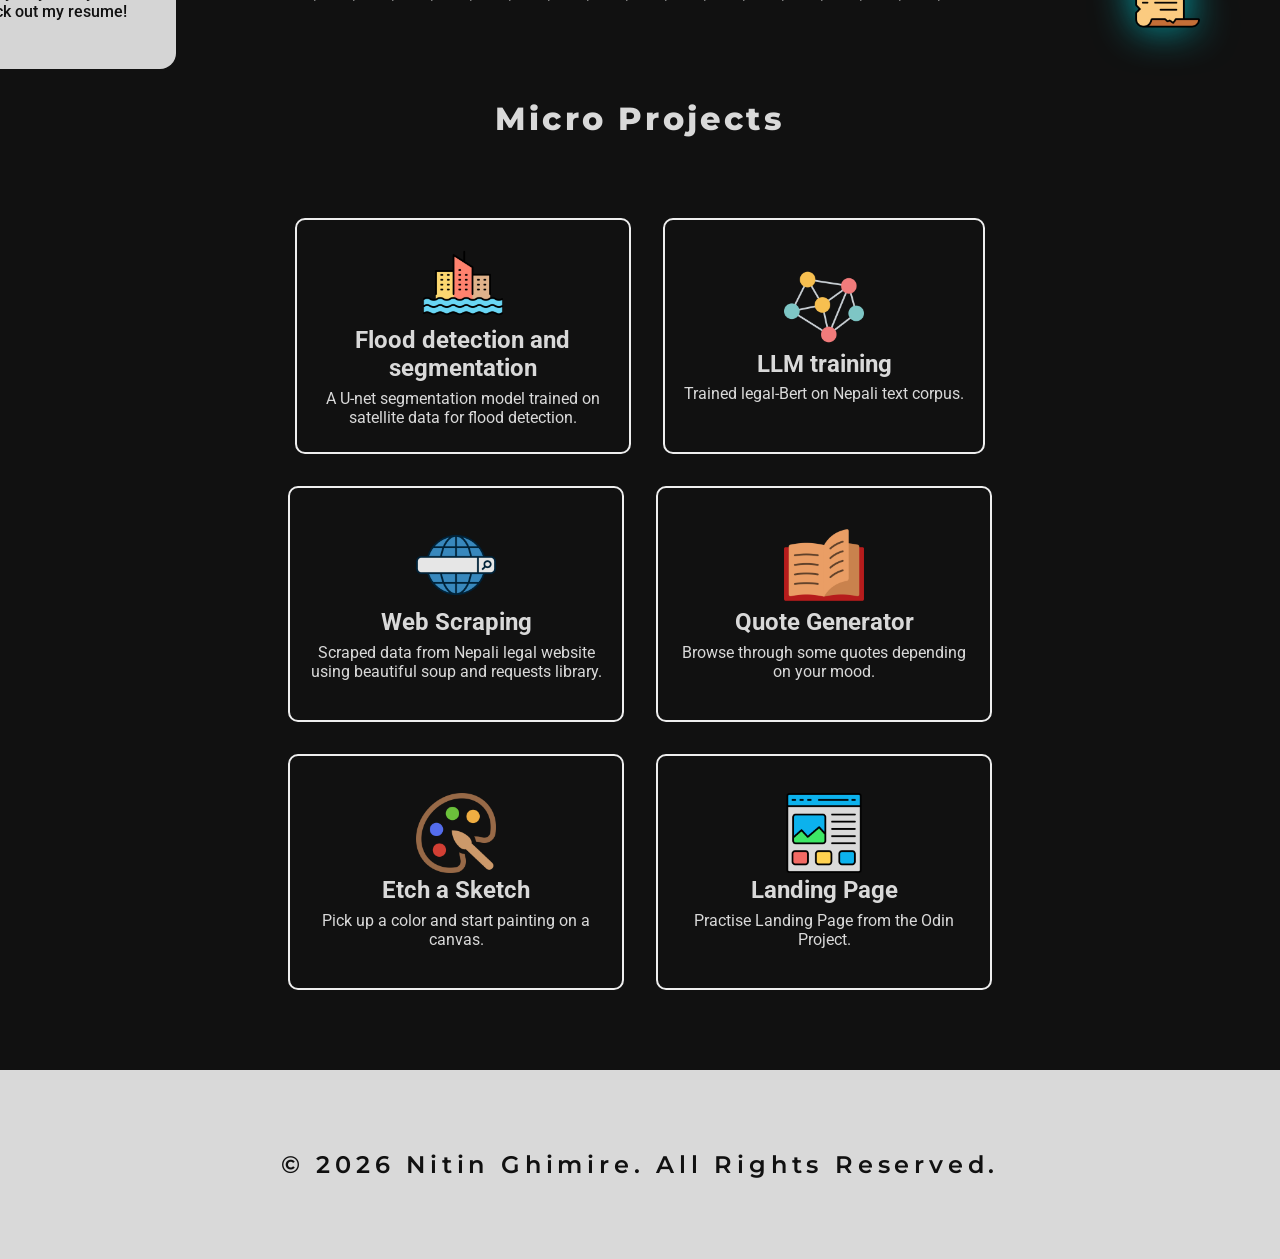
==== commit 174d5ea9: "Add hovering animation with sparkles to the scroll for the resume section, add resume boilerplate" ====
--- a/index.html
+++ b/index.html
@@ -232,6 +232,22 @@
           <div class="wave-character" style="animation-delay: 1600ms">></div>
         </div>
       </div>
+      <a href="./pages/resume/resume.html" class="resume-link">
+        <img
+          src="./assets/icons/scroll.png"
+          alt="Scroll hovering"
+          class="resume-ad-image"
+        />
+        <div
+          class="resume-scroll-sparkles"
+          style="right: 4.8rem; top: 2.5rem; animation-delay: 0ms, 800ms"
+        >
+          .
+        </div>
+        <div class="resume-scroll-sparkles" style="height: 10px; width: 10px">
+          .
+        </div>
+      </a>
     </section>
     <section id="minor-projects">
       <h2 class="minor-project-heading">Micro Projects</h2>
--- a/index.css
+++ b/index.css
@@ -386,6 +386,7 @@
     top: 1rem;
     background-color: var(--lighter-midground-color);
     color: var(--background-color);
+    font-weight: 500;
     padding: 3rem;
     max-width: 10rem;
     border-radius: 1rem 1rem 1rem 0rem;
@@ -406,7 +407,7 @@
     }
     45% {
         transform-origin: bottom left;
-        transform: rotate(1deg) translate(6rem, 0rem);
+        transform: rotate(3deg) translate(6rem, 0rem);
     }
     50% {
         transform-origin: bottom left;
@@ -417,6 +418,70 @@
             transform: rotate(0deg) translate(6rem, 0rem);
     }
 }
+
+a>.resume-ad-image{
+    position: absolute;
+    width: 5rem;
+    height: 5rem;
+    right: 5rem;
+    filter: drop-shadow(0px 0px 20px var(--foreground-color));
+    animation-timing-function: ease-in-out;
+    animation-name: hover-in-place;
+    animation-duration: 3s, 5s;
+    animation-iteration-count: infinite;
+    animation-direction: alternate;
+}
+
+.resume-scroll-sparkles{
+    position: absolute;
+    right: 5rem;
+    clip-path: polygon(50% 0%,
+                60% 40%,
+                100% 50%,
+                60% 60%,
+                50% 100%,
+                40% 60%,
+                0% 50%,
+                40% 40%);
+    width: 5px;
+    height: 5px;
+    background-color: var(--foreground-color);
+    color: var(--foreground-color);
+    animation-timing-function: ease-in-out;
+    animation-name: hover-in-place, random-sparkle;
+    animation-duration: 3s, 1000ms;
+    animation-iteration-count: infinite;
+    animation-direction: alternate;
+    animation-delay: 0ms,500ms;
+}
+
+@keyframes hover-in-place{
+from{
+    transform: translate(0px, 0px);
+    filter: drop-shadow(0px 0px 5px var(--foreground-color));
+}
+
+50%{
+    transform: translate(0px, 10px);
+    filter: drop-shadow(0px 0px 15px var(--foreground-color));
+}
+
+to{
+    transform: translate(0px, 0px);
+    filter: drop-shadow(0px 0px 5px var(--foreground-color));
+}
+}
+
+@keyframes random-sparkle{
+    from{
+        opacity: 0%;
+    }
+
+    to{
+        opacity: 100%;
+    }
+}
+
 
 span{
     padding: 0.6rem;
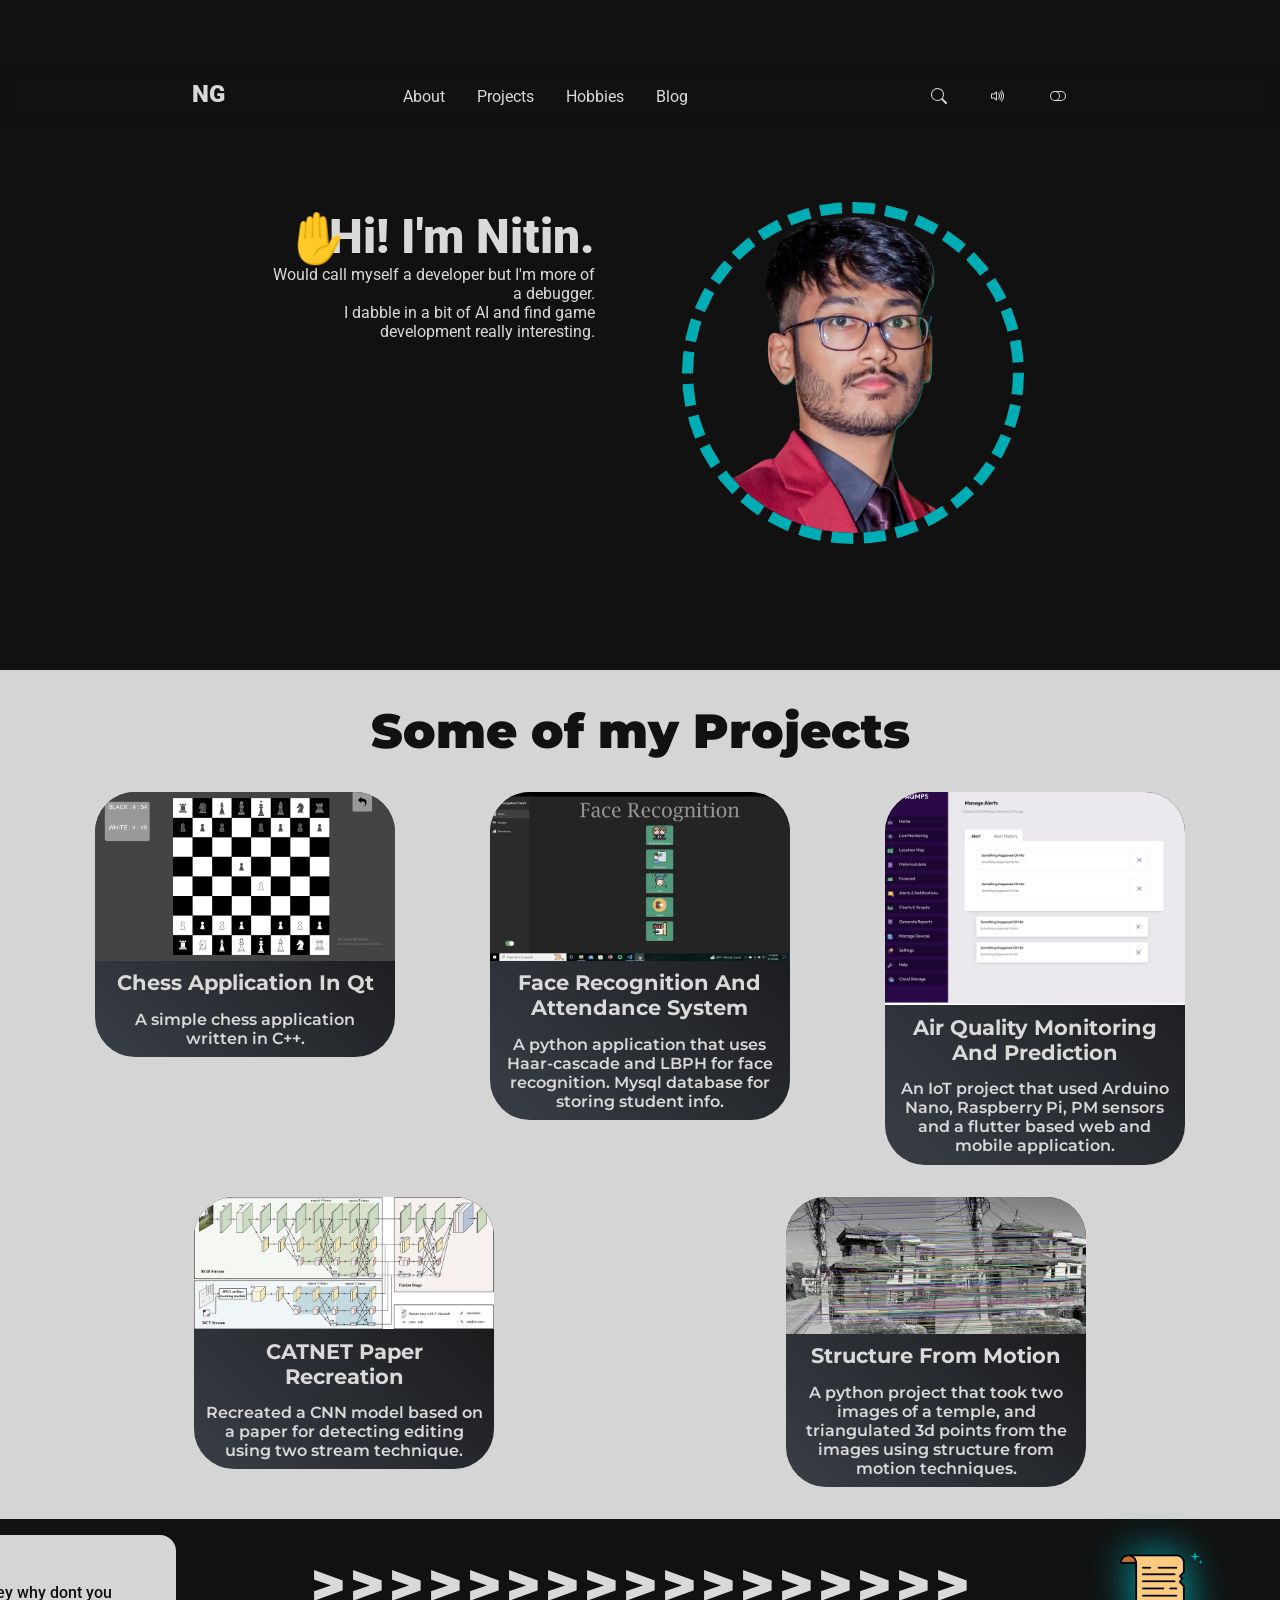
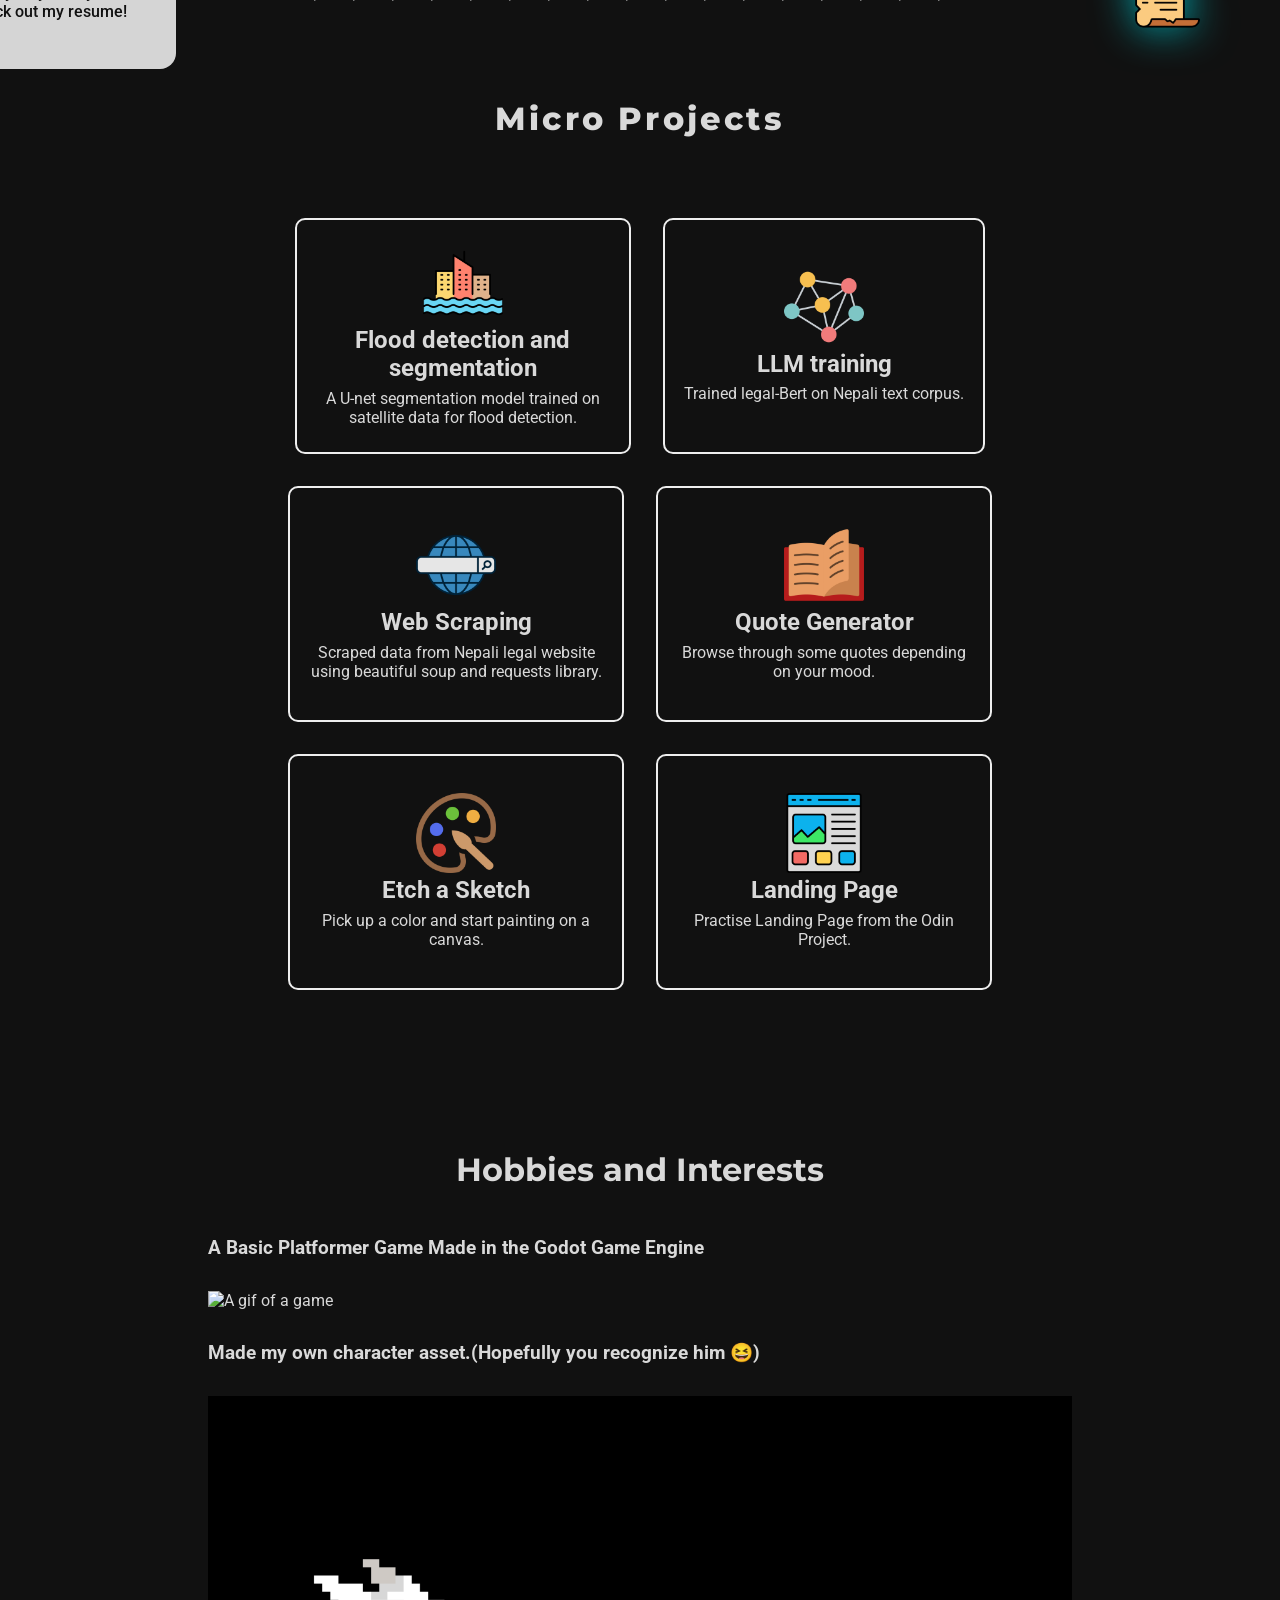
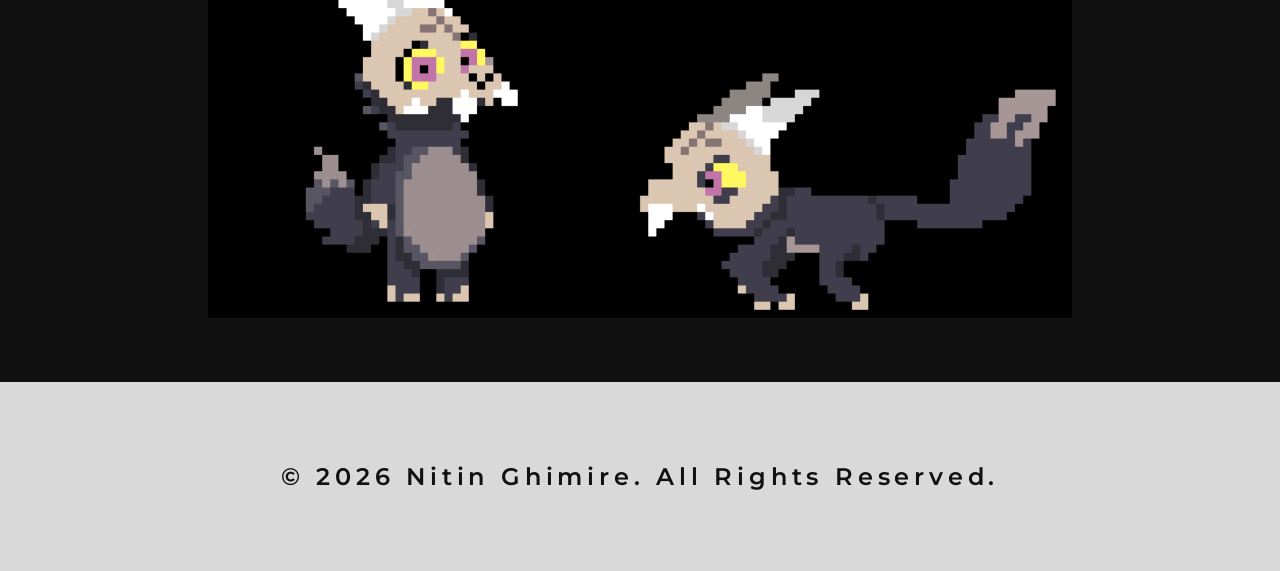
==== commit 13b5030f: "Add hobbies and interests section" ====
--- a/index.html
+++ b/index.html
@@ -21,10 +21,10 @@
           <div class="nav-logo">NG</div>
         </div>
         <ul class="nav-main">
-          <li><a href="">About</a></li>
+          <li><a href="./pages/about/about-me.html">About</a></li>
           <li><a href="#projects">Projects</a></li>
-          <li><a href="">Hobbies</a></li>
-          <li><a href="">Blog</a></li>
+          <li><a href="./pages/hobbies/hobbies.html">Hobbies</a></li>
+          <li><a href="./pages/blog/blog-home-page.html">Blog</a></li>
         </ul>
         <ul class="nav-icons">
           <div class="icons search">
@@ -345,7 +345,32 @@
         </a>
       </div>
     </section>
-    <section id="footer" class="about-me-section"></section>
+
+    <div class="main-container">
+      <section class="hobbies">
+        <h2 class="hobbies-heading">Hobbies and Interests</h2>
+
+        <h3 class="hobbies-subheading">
+          A Basic Platformer Game Made in the Godot Game Engine
+        </h3>
+        <a href="https://n-g-w.github.io/platformer-game/" class="hobbies-link">
+          <img
+            src="./assets/images/platformer.gif"
+            alt="A gif of a game"
+            class="platformer-game-image"
+          />
+        </a>
+
+        <h3 class="hobbies-subheading">
+          Made my own character asset.(Hopefully you recognize him &#128518;)
+        </h3>
+        <img
+          src="./assets/images/king.gif"
+          alt="A gif of a game"
+          class="platformer-game-image"
+        />
+      </section>
+    </div>
     <footer>&copy; 2026 Nitin Ghimire. All Rights Reserved.</footer>
   </body>
 </html>
--- a/index.css
+++ b/index.css
@@ -615,6 +615,36 @@
 }
 /* minor project section ends here */
 
+/* hobbies section starts here */
+section.hobbies{
+    display: flex;
+    flex-direction: column;
+    padding: 1rem;
+    margin: 3rem 0rem;
+}
+
+h2.hobbies-heading{
+    /* text-align: center; */
+    margin-top: 4rem;
+    font-family: var(--montserrat);
+    font-size: 2rem;
+    font-weight: 700;
+    margin: 1rem 0rem;
+    align-self: center;
+}
+
+h3.hobbies-subheading{
+    text-align: left;
+    align-self: flex-start;
+    margin: 2rem 0rem;
+}
+
+.platformer-game-image{
+    width: 100%;
+    height: auto;
+}
+/* hobbies section ends here */
+
 /* Fpooter starts here*/
 footer{
     text-align: center;
@@ -766,7 +796,7 @@
 .blog-paragraph{
     font-size: large;
     color: var(--lighter-midground-color);
-        padding-bottom: 2rem;
+    padding-bottom: 2rem;
 }
 
 .blog-image-container{
@@ -826,4 +856,35 @@
     font-size: 0.9rem;
 }
 
+hr.resume-divider{
+    border: none;
+    margin: 0.8rem 0rem;
+    margin-top: -1.5rem;
+    border-top: 2px solid var(--midground-color);
+}
+
+ul.resume-list{
+    list-style: none;
+    display: block;
+    padding: none;
+}
+
+ul.resume-list>li{
+    padding: 0.2rem 0rem;
+}
+
+ul.point-list {
+    list-style: circle inside;
+    display: block;
+}
+ul.point-list>li{
+    list-style: inherit;
+}
+
+.resume-subsubheading {
+    padding-top: 1rem;
+    padding-bottom: 0.5rem;
+    font-size: 1rem;
+    font-weight: 800;
+}
 /* blog page style ends */
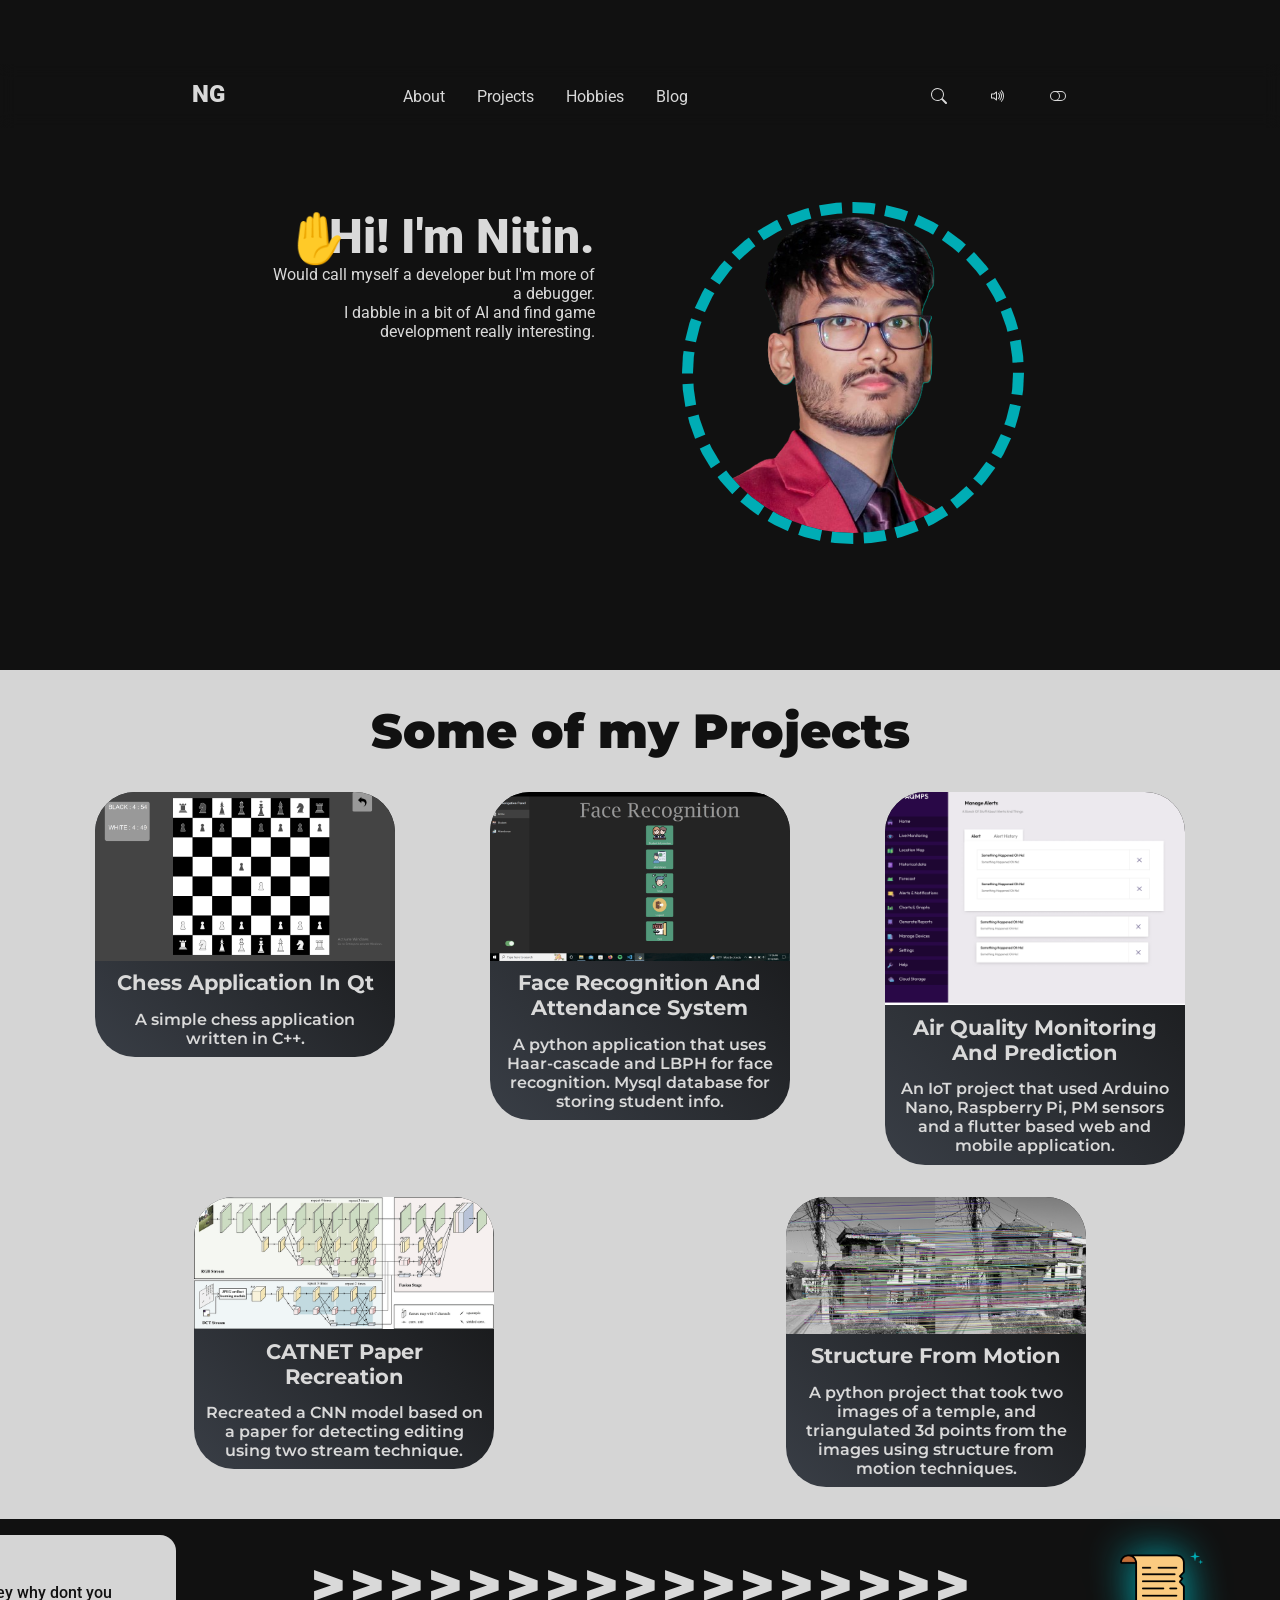
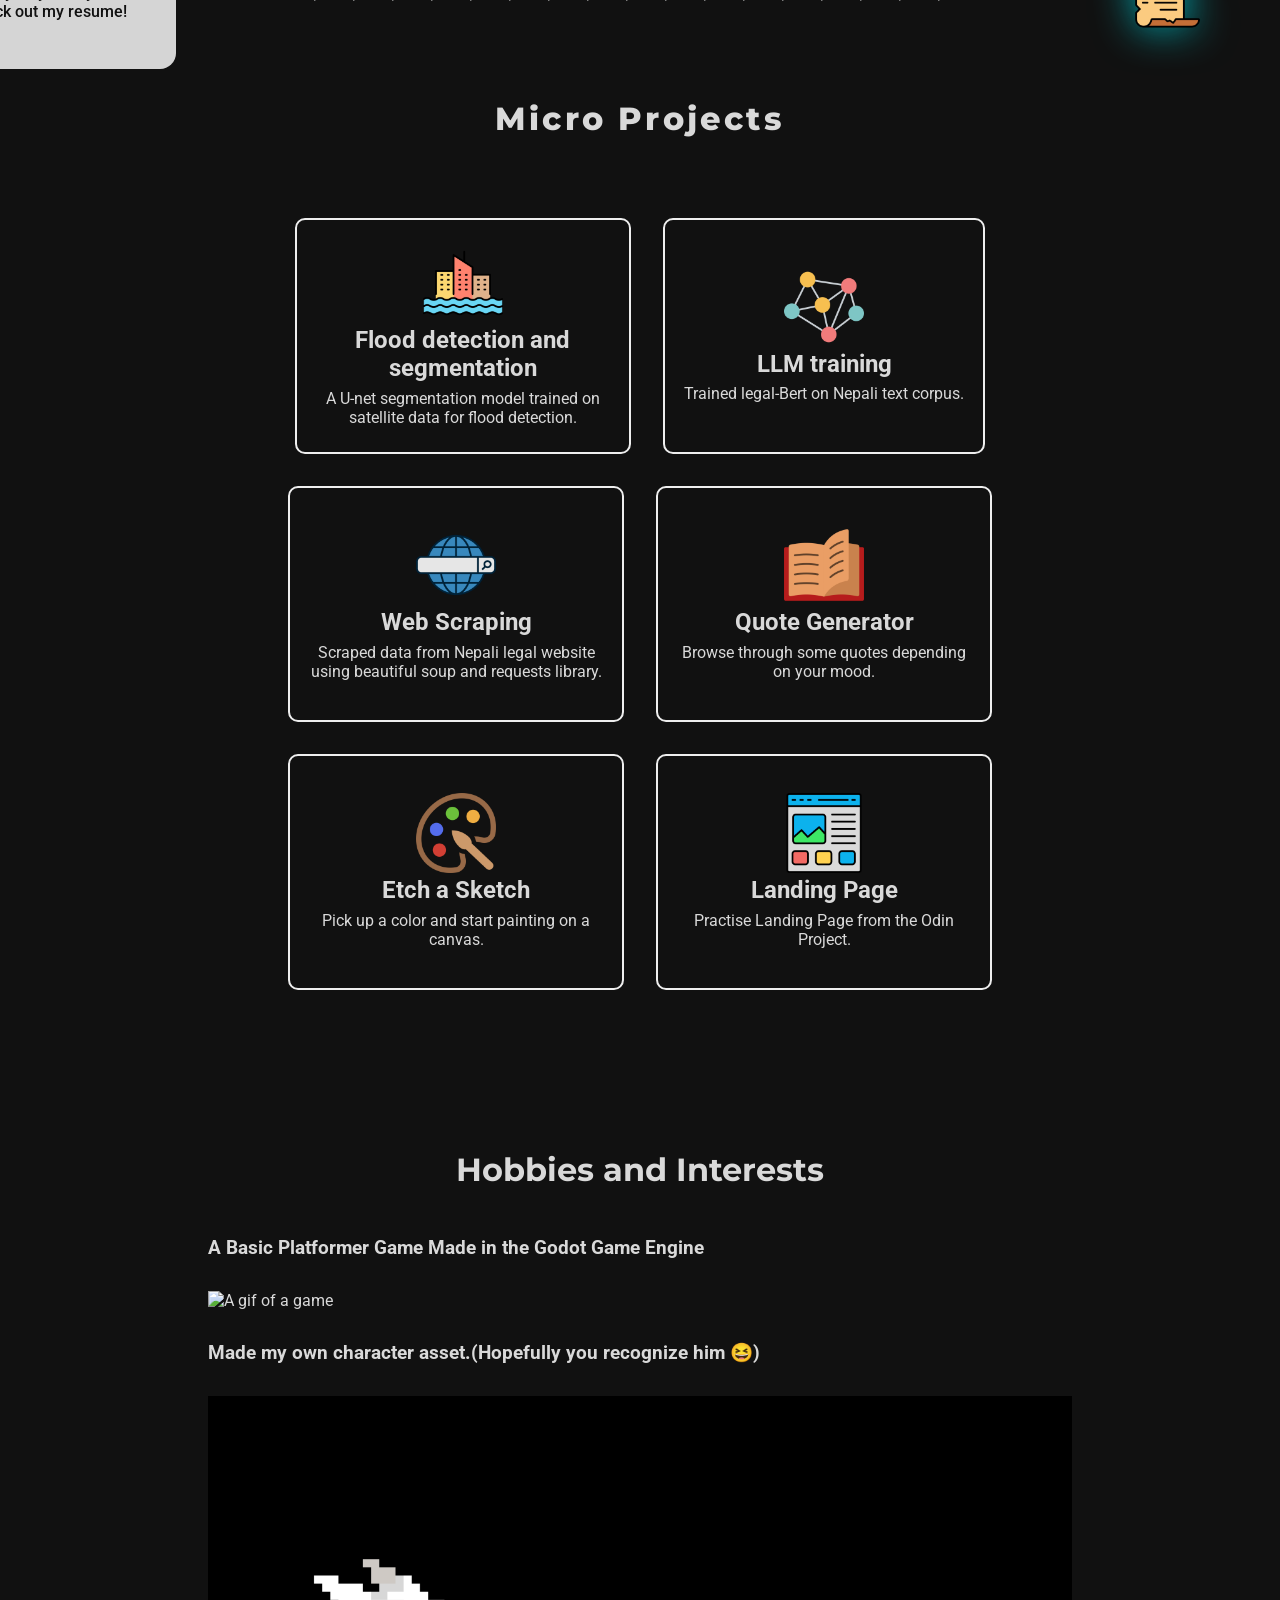
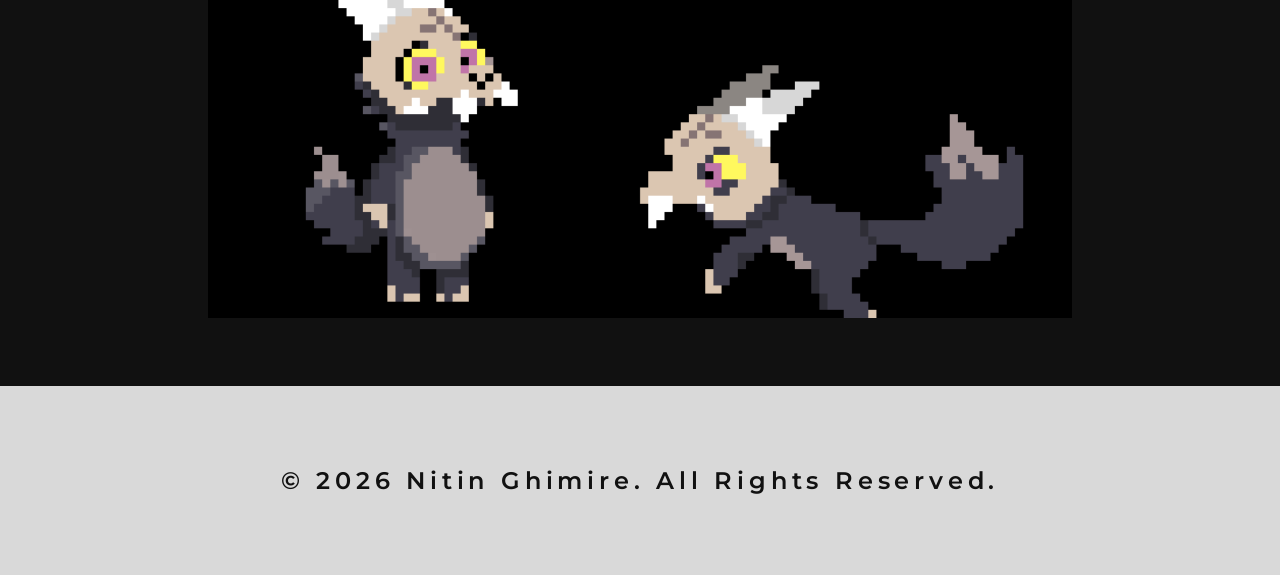
==== commit bb85c73b: "Add link for the hobbies section for the images" ====
--- a/index.html
+++ b/index.html
@@ -364,11 +364,13 @@
         <h3 class="hobbies-subheading">
           Made my own character asset.(Hopefully you recognize him &#128518;)
         </h3>
-        <img
-          src="./assets/images/king.gif"
-          alt="A gif of a game"
-          class="platformer-game-image"
-        />
+        <a href="./pages/hobbies/hobbies.html" class="hobbies">
+          <img
+            src="./assets/images/king.gif"
+            alt="A gif of a game"
+            class="platformer-game-image"
+          />
+        </a>
       </section>
     </div>
     <footer>&copy; 2026 Nitin Ghimire. All Rights Reserved.</footer>
